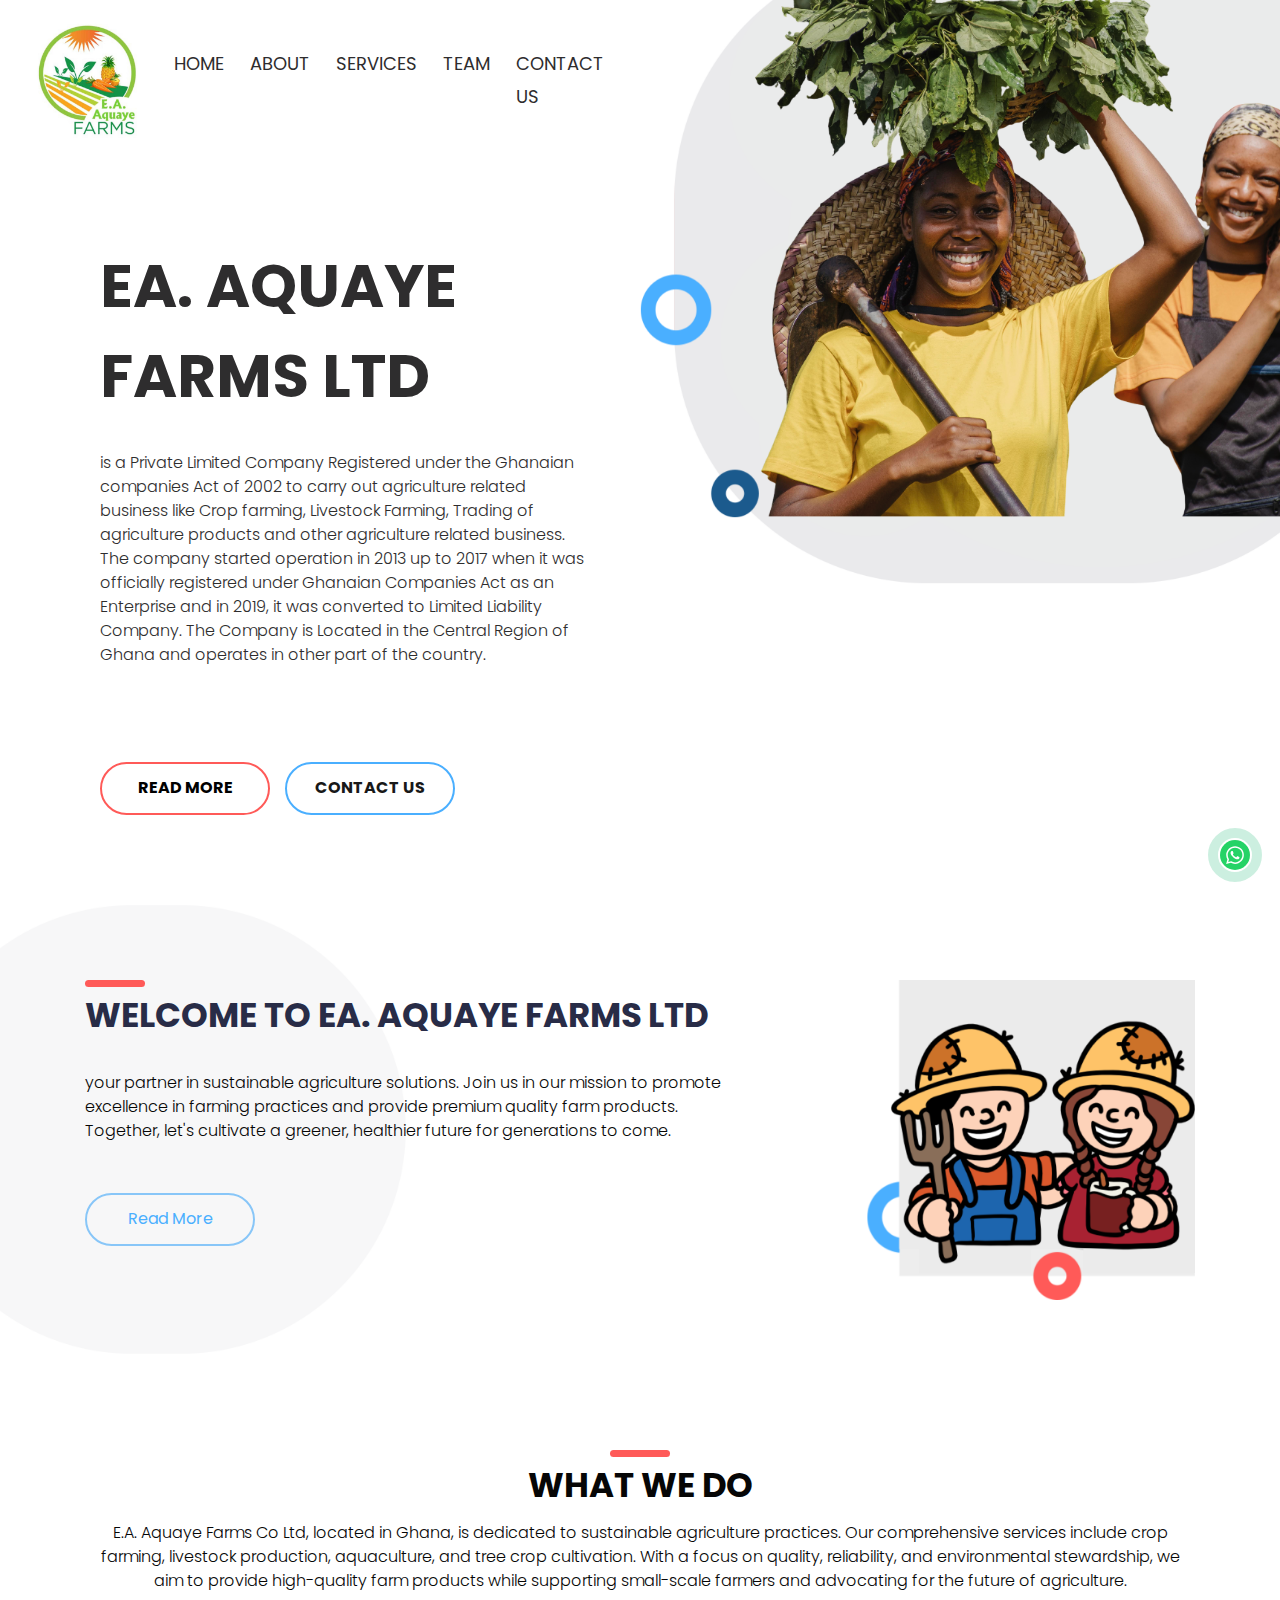
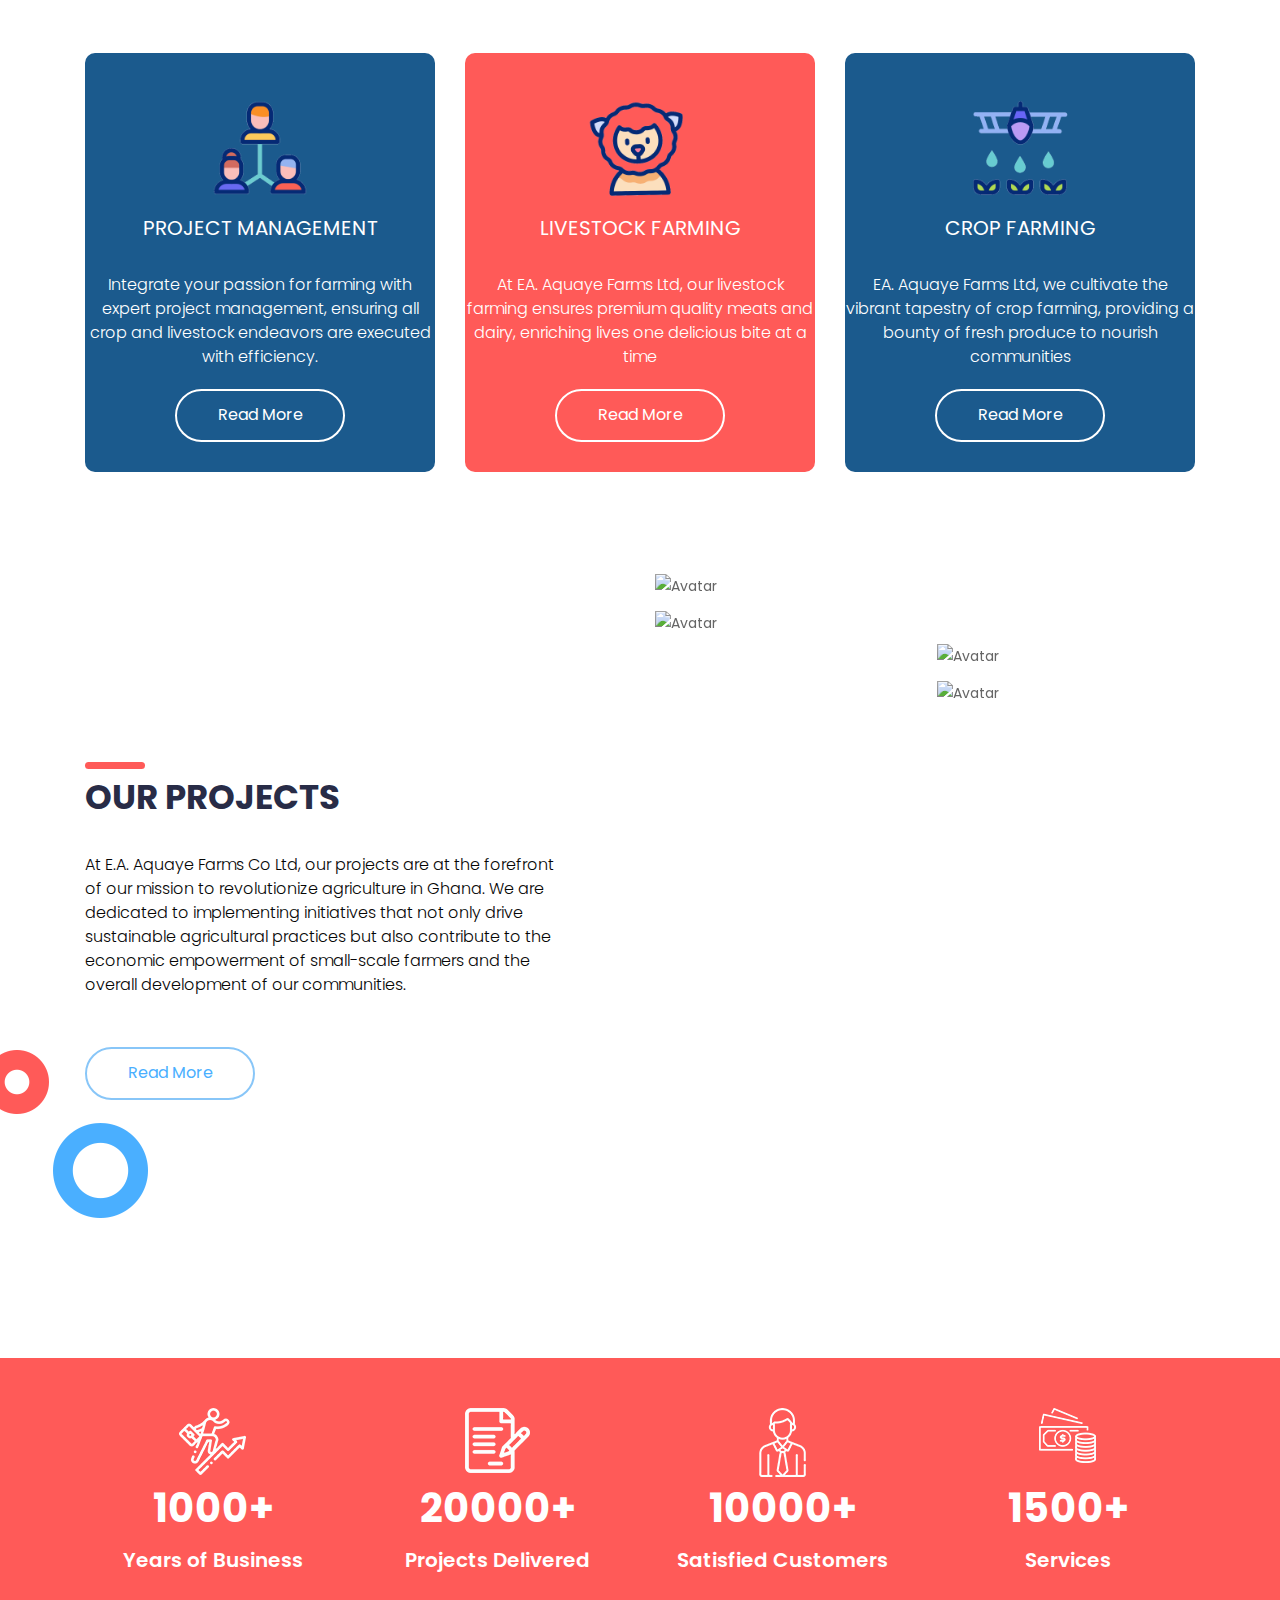
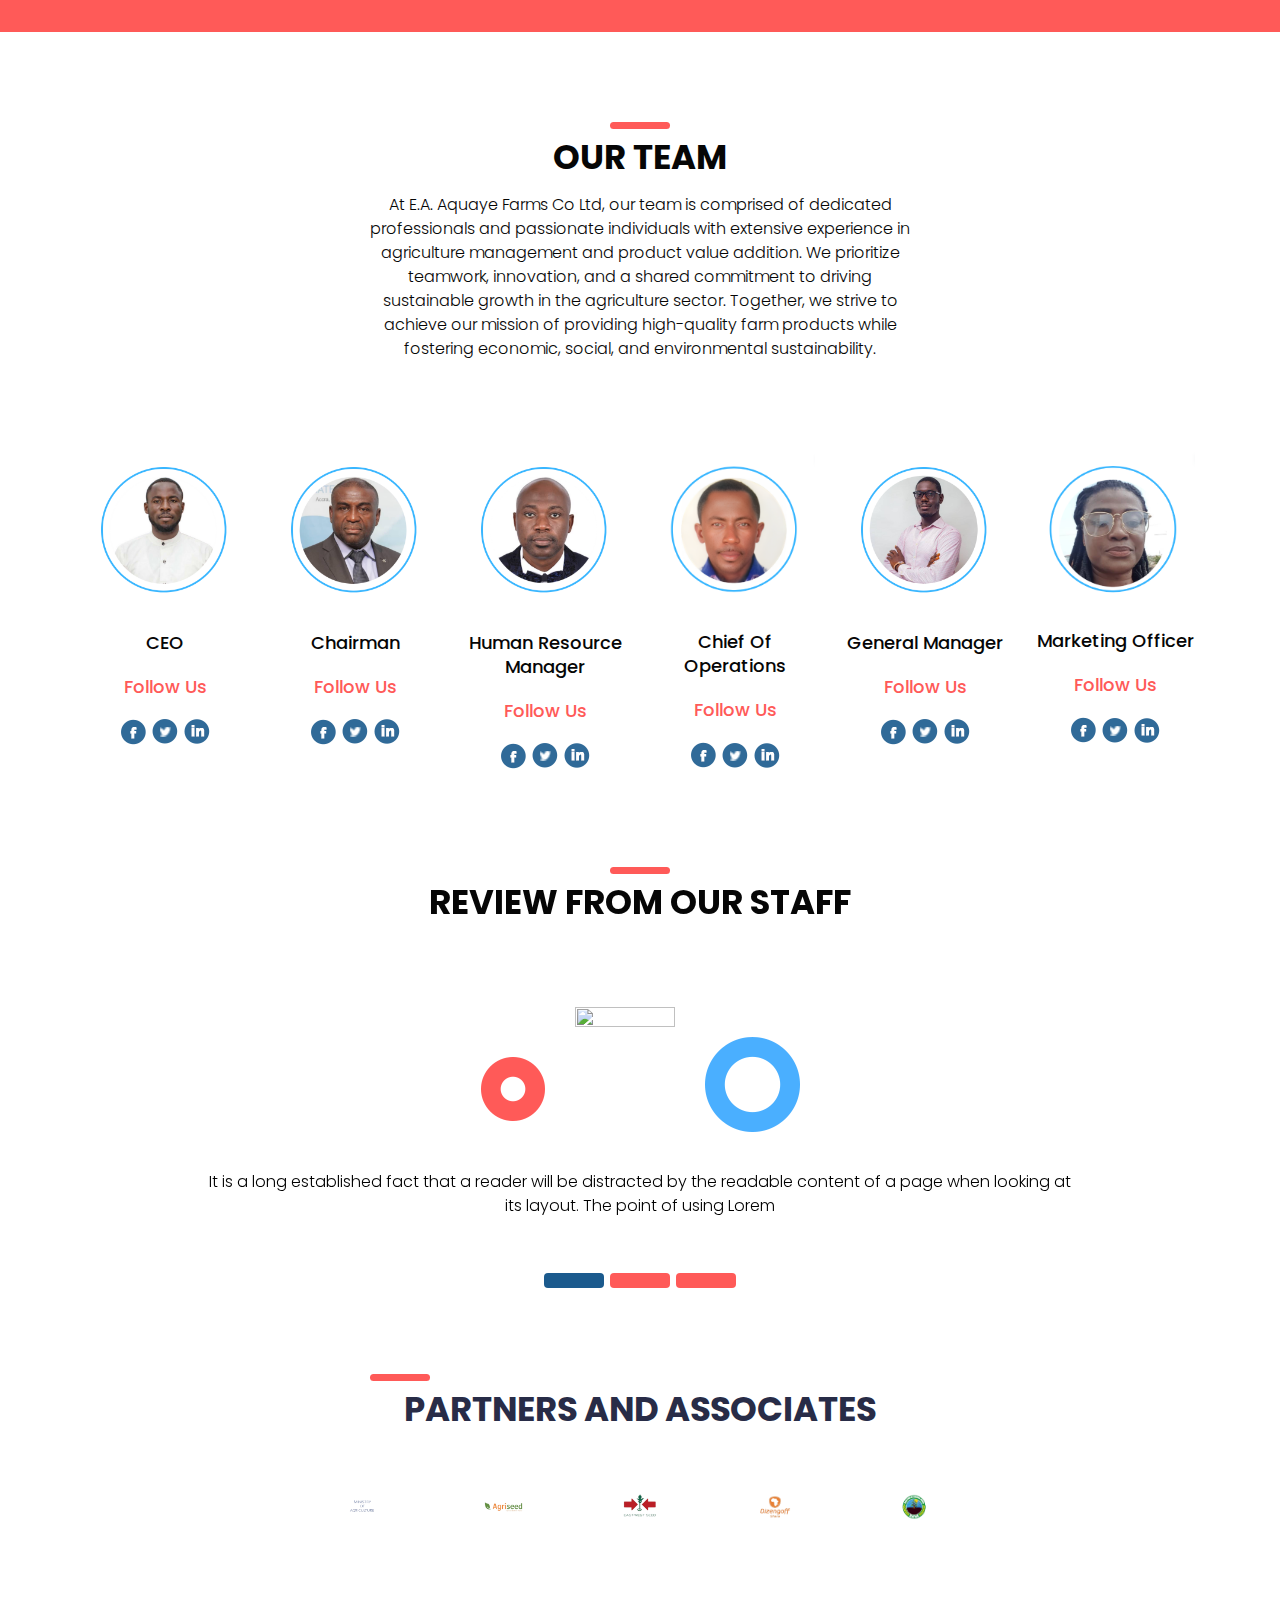
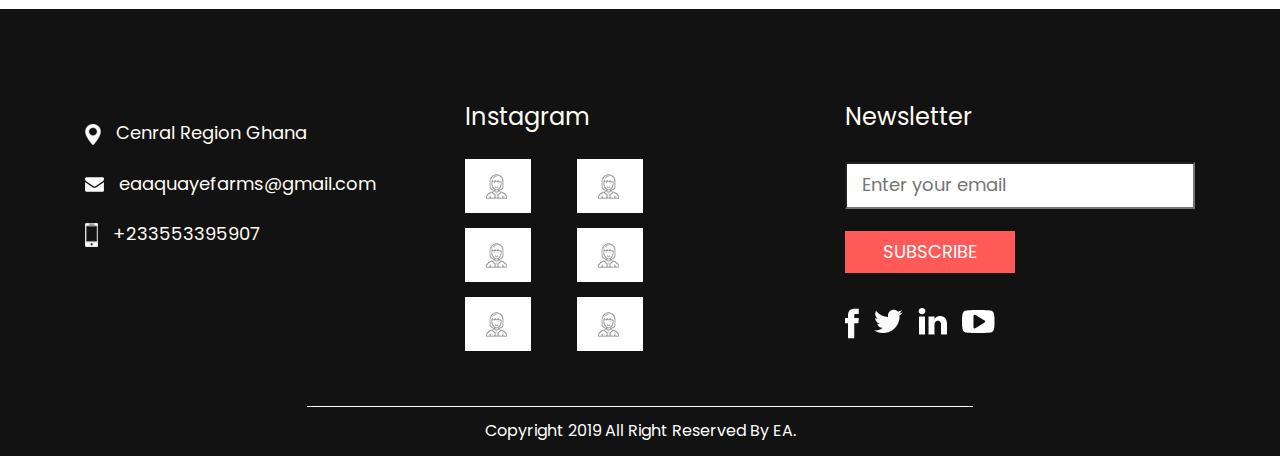
==== index.html @ 708b54ba "first commit" ====
<!DOCTYPE html>
<html lang="en">

<head>
  <!-- basic -->
  <meta charset="utf-8">
  <meta http-equiv="X-UA-Compatible" content="IE=edge">
  <meta name="viewport" content="width=device-width, initial-scale=1">
  <!-- mobile metas -->
  <meta name="viewport" content="width=device-width, initial-scale=1">
  <meta name="viewport" content="initial-scale=1, maximum-scale=1">
  <!-- site metas -->
  <title>E.A Aquaye</title>
  <meta name="keywords" content="">
  <meta name="description" content="">
  <meta name="author" content="">
  <!-- bootstrap css -->
  <link rel="stylesheet" type="text/css" href="css/bootstrap.min.css">
  <!-- style css -->
  <link rel="stylesheet" type="text/css" href="css/style.css">
  <!-- Responsive-->
  <link rel="stylesheet" href="css/responsive.css">
  <!-- fevicon -->
  <link rel="icon" href="images/fevicon.png" type="image/gif" />
  <!-- Scrollbar Custom CSS -->
  <link rel="stylesheet" href="css/jquery.mCustomScrollbar.min.css">
  <!-- Tweaks for older IEs-->
  <link rel="stylesheet" href="https://netdna.bootstrapcdn.com/font-awesome/4.0.3/css/font-awesome.css">
  <!-- owl stylesheets -->
  <link rel="stylesheet" href="css/owl.carousel.min.css">
  <link rel="stylesheet" href="css/owl.theme.default.min.css">
  <link rel="stylesheet" href="https://cdnjs.cloudflare.com/ajax/libs/fancybox/2.1.5/jquery.fancybox.min.css"
    media="screen">
</head>

<body>
  <div id="myButton" class="whatsapp-icon">
    <a href="https://wa.me/your_phone_number" target="_blank" class="whatsapp-link">
      <img src="images/whatsapp.svg" alt="WhatsApp Icon">
    </a>
    <!-- <div class="fake-chat" id="fakeChat">
    <div class="message incoming">Hi</div>
    <div class="message outgoing">Welcome to Compufix Lab! How may I be of assistance?</div>
    </div>-->
  </div>

  <!--header section start -->
  <div class="header_section">
    <div class="header_left">
      <nav class="navbar navbar-expand-lg navbar-light bg-light">
        <div class="logo"><a href="index.html"><img src="images/logo.png"></a></div>
        <button class="navbar-toggler" type="button" data-toggle="collapse" data-target="#navbarSupportedContent"
          aria-controls="navbarSupportedContent" aria-expanded="false" aria-label="Toggle navigation">
          <span class="navbar-toggler-icon"></span>
        </button>
        <div class="collapse navbar-collapse" id="navbarSupportedContent">
          <ul class="navbar-nav mr-auto">
            <li class="nav-item">
              <a class="nav-link" href="index.html">Home</a>
            </li>
            <li class="nav-item">
              <a class="nav-link" href="about.html">About</a>
            </li>
            <li class="nav-item">
              <a class="nav-link" href="services.html">Services</a>
            </li>
            <li class="nav-item">
              <a class="nav-link" href="team.html">Team</a>
            </li>
            <li class="nav-item">
              <a class="nav-link" href="contact.html">Contact Us</a>
            </li>
          </ul>
        </div>
      </nav>
      <div class="banner_main">
        <h1 class="banner_taital">EA. Aquaye Farms Ltd</h1>
        <p class="banner_text">is a Private Limited Company Registered under the Ghanaian companies Act of 2002 to carry
          out agriculture related business like Crop farming, Livestock Farming, Trading of agriculture products and
          other agriculture related business. The company started operation in 2013 up to 2017 when it was officially
          registered under Ghanaian Companies Act as an Enterprise and in 2019, it was converted to Limited Liability
          Company. The Company is Located in the Central Region of Ghana and operates in other part of the country.</p>
        <div class="btn_main">
          <div class="more_bt"><a href="about.html">Read More </a></div>
          <div class="contact_bt"><a href="contact.html">Contact Us</a></div>
        </div>
      </div>
    </div>
    <div class="header_right">
      <img src="images/banner-img.png" class="banner_img">
    </div>
  </div>
  <!--header section end -->
  <!--about section start -->
  <div class="services_section layout_padding">
    <div class="container">
      <div class="row">
        <div class="col-md-8">
          <h1 class="services_taital">WELCOME TO EA. Aquaye Farms Ltd</h1>
          <p class="services_text">your partner in sustainable agriculture solutions. Join us in our mission to promote
            excellence in farming practices and provide premium quality farm products. Together, let's cultivate a
            greener, healthier future for generations to come. </p>
          <div class="moremore_bt"><a href="#">Read More </a></div>
        </div>
        <div class="col-md-4">
          <div><img src="images/img-1.png" class="image_1"></div>
        </div>
      </div>
    </div>
  </div>
  <!--about section end -->
  <!--services section start -->
  <div class="what_we_do_section layout_padding">
    <div class="container">
      <h1 class="what_taital">WHAT WE DO</h1>
      <p class="what_text">E.A. Aquaye Farms Co Ltd, located in Ghana, is dedicated to sustainable agriculture
        practices. Our comprehensive services include crop farming, livestock production, aquaculture, and tree crop
        cultivation. With a focus on quality, reliability, and environmental stewardship, we aim to provide high-quality
        farm products while supporting small-scale farmers and advocating for the future of agriculture.</p>
      <div class="what_we_do_section_2">
        <div class="row">
          <div class="container">
            <div class="row">
              <div class="col-lg-4 col-sm-6">
                <div class="box_main">
                  <div class="icon_1"><img src="images/icon-1.gif" width="130" height="130"></div>
                  <h3 class="accounting_text">Project management</h3>
                  <p class="lorem_text">Integrate your passion for farming with expert project management, ensuring all
                    crop and livestock endeavors are executed with efficiency.</p>
                  <div class="moremore_bt_1"><a href="#">Read More </a></div>
                </div>
              </div>
              <div class="col-lg-4 col-sm-6">
                <div class="box_main active">
                  <div class="icon_1"><img src="images/icon-2.gif" width="130" height="130"></div>
                  <h3 class="accounting_text">Livestock Farming</h3>
                  <p class="lorem_text">At EA. Aquaye Farms Ltd, our livestock farming ensures premium quality meats and
                    dairy, enriching lives one delicious bite at a time</p>
                  <div class="moremore_bt_1"><a href="#">Read More </a></div>
                </div>
              </div>

              <div class="col-lg-4 col-sm-6">
                <div class="box_main">
                  <div class="icon_1"><img src="images/icon-3.gif" width="130" height="130"></div>
                  <h3 class="accounting_text">Crop Farming</h3>
                  <p class="lorem_text">EA. Aquaye Farms Ltd, we cultivate the vibrant tapestry of crop farming,
                    providing a bounty of fresh produce to nourish communities</p>
                  <div class="moremore_bt_1"><a href="#">Read More </a></div>
                </div>
              </div>
            </div>
          </div>
          <!--<div class="col-lg-3 col-sm-6">
            <div class="box_main">
              <div class="icon_1"><img src="images/icon-4.png"></div>
              <h3 class="accounting_text">Financial</h3>
              <p class="lorem_text">Lorem Ipsum is simply dummy text of the printing and</p>
              <div class="moremore_bt_1"><a href="#">Read More </a></div>
            </div>
          </div>-->
        </div>
      </div>
    </div>
  </div>
  <!--services section end -->
  <!--project section start -->
  <div class="project_section layout_padding">
    <div class="container">
      <div class="row">
        <div class="col-md-6">
          <div class="project_main">
            <h1 class="services_taital">Our projects</h1>
            <p class="services_text">At E.A. Aquaye Farms Co Ltd, our projects are at the forefront of our mission to
              revolutionize agriculture in Ghana. We are dedicated to implementing initiatives that not only drive
              sustainable agricultural practices but also contribute to the economic empowerment of small-scale farmers
              and the overall development of our communities. </p>
            <div class="moremore_bt"><a href="#">Read More </a></div>
            <div class="image_6"><img src="images/img-6.png"></div>
          </div>
        </div>
        <div class="col-md-6">
          <div class="images_main">
            <div class="images_left">
              <div class="container_1">
                <img src="images/img-2.png" alt="Avatar" class="image" style="width:100%">
                <div class="middle">
                  <div class="text"><img src="images/search-icon.png"></div>
                  <h2 class="fact_text">Established Fact</h2>
                </div>
              </div>
              <div class="container_1">
                <img src="images/img-3.png" alt="Avatar" class="image" style="width:100%">
                <div class="middle">
                  <div class="text"><img src="images/search-icon.png"></div>
                  <h2 class="fact_text">Established Fact</h2>
                </div>
              </div>
            </div>
            <div class="images_right">
              <div class="container_1">
                <img src="images/img-4.png" alt="Avatar" class="image" style="width:100%">
                <div class="middle">
                  <div class="text"><img src="images/search-icon.png"></div>
                  <h2 class="fact_text">Established Fact</h2>
                </div>
              </div>
              <div class="container_1">
                <img src="images/img-5.png" alt="Avatar" class="image" style="width:100%">
                <div class="middle">
                  <div class="text"><img src="images/search-icon.png"></div>
                  <h2 class="fact_text">Established Fact</h2>
                </div>
              </div>
            </div>
          </div>
        </div>
      </div>
    </div>
  </div>
  <div class="project_section_2 layout_padding">
    <div class="container">
      <div class="row">
        <div class="col-lg-3 col-sm-6">
          <div class="icon_1"><img src="images/icon-3.png"></div>
          <h3 class="accounting_text_1">1000+</h3>
          <p class="yers_text">Years of Business</p>
        </div>
        <div class="col-lg-3 col-sm-6">
          <div class="icon_1"><img src="images/icon-4.png"></div>
          <h3 class="accounting_text_1">20000+</h3>
          <p class="yers_text">Projects Delivered</p>
        </div>
        <div class="col-lg-3 col-sm-6">
          <div class="icon_1"><img src="images/icon-2.png"></div>
          <h3 class="accounting_text_1">10000+</h3>
          <p class="yers_text">Satisfied Customers</p>
        </div>
        <div class="col-lg-3 col-sm-6">
          <div class="icon_1"><img src="images/icon-1.png"></div>
          <h3 class="accounting_text_1">1500+</h3>
          <p class="yers_text">Services</p>
        </div>
      </div>
    </div>
  </div>
  <!--project section end -->
  <!--team section start -->
  <div class="team_section layout_padding">
    <div class="container">
      <h1 class="what_taital">Our Team</h1>
      <p class="what_text_1">At E.A. Aquaye Farms Co Ltd, our team is comprised of dedicated professionals and
        passionate individuals with extensive experience in agriculture management and product value addition. We
        prioritize teamwork, innovation, and a shared commitment to driving sustainable growth in the agriculture
        sector. Together, we strive to achieve our mission of providing high-quality farm products while fostering
        economic, social, and environmental sustainability.</p>
      <div class="team_section_2 layout_padding">
        <div class="row">
          <div class="col-sm-2">
            <img src="images/team-4.png" class="image_7">
            <p class="readable_text">CEO</p>
            <p class="readable_text_1">Follow Us</p>
            <div class="social_icon">
              <ul>
                <li><a href="#"><img src="images/fb-icon.png"></a></li>
                <li><a href="#"><img src="images/twitter-icon.png"></a></li>
                <li><a href="#"><img src="images/linkedin-icon.png"></a></li>
              </ul>
            </div>
          </div>
          <div class="col-sm-2">
            <img src="images/team-3.png" class="image_7">
            <p class="readable_text">Chairman</p>
            <p class="readable_text_1">Follow Us</p>
            <div class="social_icon">
              <ul>
                <li><a href="#"><img src="images/fb-icon.png"></a></li>
                <li><a href="#"><img src="images/twitter-icon.png"></a></li>
                <li><a href="#"><img src="images/linkedin-icon.png"></a></li>
              </ul>
            </div>
          </div>
          <div class="col-sm-2">
            <img src="images/team-5.png" class="image_7">
            <p class="readable_text">Human Resource Manager</p>
            <p class="readable_text_1">Follow Us</p>
            <div class="social_icon">
              <ul>
                <li><a href="#"><img src="images/fb-icon.png"></a></li>
                <li><a href="#"><img src="images/twitter-icon.png"></a></li>
                <li><a href="#"><img src="images/linkedin-icon.png"></a></li>
              </ul>
            </div>
          </div>
          <div class="col-sm-2">
            <img src="images/team-2.png" class="image_7">
            <p class="readable_text">Chief Of Operations</p>
            <p class="readable_text_1">Follow Us</p>
            <div class="social_icon">
              <ul>
                <li><a href="#"><img src="images/fb-icon.png"></a></li>
                <li><a href="#"><img src="images/twitter-icon.png"></a></li>
                <li><a href="#"><img src="images/linkedin-icon.png"></a></li>
              </ul>
            </div>
          </div>
          <div class="col-sm-2">
            <img src="images/team-7.png" class="image_7">
            <p class="readable_text">General Manager</p>
            <p class="readable_text_1">Follow Us</p>
            <div class="social_icon">
              <ul>
                <li><a href="#"><img src="images/fb-icon.png"></a></li>
                <li><a href="#"><img src="images/twitter-icon.png"></a></li>
                <li><a href="#"><img src="images/linkedin-icon.png"></a></li>
              </ul>
            </div>
          </div>
          <div class="col-sm-2">
            <img src="images/team-6.png" class="image_7">
            <p class="readable_text">Marketing Officer</p>
            <p class="readable_text_1">Follow Us</p>
            <div class="social_icon">
              <ul>
                <li><a href="#"><img src="images/fb-icon.png"></a></li>
                <li><a href="#"><img src="images/twitter-icon.png"></a></li>
                <li><a href="#"><img src="images/linkedin-icon.png"></a></li>
              </ul>
            </div>
          </div>
        </div>
      </div>
  </div>
  <!--team section end -->
  <!--client section start -->
  <div class="client_section layout_padding">
    <div class="container">
      <div id="carouselExampleIndicators" class="carousel slide" data-ride="carousel">
        <ol class="carousel-indicators">
          <li data-target="#carouselExampleIndicators" data-slide-to="0" class="active"></li>
          <li data-target="#carouselExampleIndicators" data-slide-to="1"></li>
          <li data-target="#carouselExampleIndicators" data-slide-to="2"></li>
        </ol>
        <div class="carousel-inner">
          <div class="carousel-item active">
            <h1 class="what_taital">Review from our staff</h1>
            <div class="client_section_2 layout_padding">
              <ul>
                <li><img src="images/round-1.png" class="round_1"></li>
                <li><img src="images/img7.png" class="image_11" width="100" height="100"></li>
                <li><img src="images/round-2.png" class="round_2"></li>
              </ul>
              <p class="dummy_text">It is a long established fact that a reader will be distracted by the readable
                content of a page when looking at its layout. The point of using Lorem</p>
            </div>
          </div>
          <div class="carousel-item">
            <h1 class="what_taital">Review from our staff</h1>
            <div class="client_section_2 layout_padding">
              <ul>
                <li><img src="images/round-1.png" class="round_1"></li>
                <li><img src="images/img7.png" class="image_11" width="100" height="100"></li>
                <li><img src="images/round-2.png" class="round_2"></li>
              </ul>
              <p class="dummy_text">It is a long established fact that a reader will be distracted by the readable
                content of a page when looking at its layout. The point of using Lorem</p>
            </div>
          </div>
          <div class="carousel-item">
            <h1 class="what_taital">Review from our staff</h1>
            <div class="client_section_2 layout_padding">
              <ul>
                <li><img src="images/round-1.png" class="round_1"></li>
                <li><img src="images/img7.png" class="image_11" width="100" height="100"></li>
                <li><img src="images/round-2.png" class="round_2"></li>
              </ul>
              <p class="dummy_text">It is a long established fact that a reader will be distracted by the readable
                content of a page when looking at its layout. The point of using Lorem</p>
            </div>
          </div>
        </div>
      </div>
    </div>
  </div>
  <!--client section end -->
  <div class="container my-4">
    <div class="row text-center py-3">
      <div class="col-lg-6 m-auto">
        <h1 class="services_taital">PARTNERS AND ASSOCIATES</h1>
      </div>
      <div class="col-lg-9 m-auto tempaltemo-carousel">
        <div class="row d-flex flex-row">


          <!--Carousel Wrapper-->
          <div class="col">

            <style>
              .brand-img {
                transition: transform 0.3s ease;
              }

              .brand-img:hover {
                transform: scale(5);
              }
            </style>

            <div class="container">
              <div class="row justify-content-center"> <!-- Center align the row -->
                <div class="col-2 p-md-5">
                  <a href="#"><img class="img-fluid brand-img" src="images/brand-1.png" alt="Brand Logo"></a>
                </div>
                <div class="col-2 p-md-5">
                  <a href="#"><img class="img-fluid brand-img" src="images/brand-2.png" alt="Brand Logo"></a>
                </div>
                <div class="col-2 p-md-5">
                  <a href="#"><img class="img-fluid brand-img" src="images/brand-3.png" alt="Brand Logo"></a>
                </div>
                <div class="col-2 p-md-5">
                  <a href="#"><img class="img-fluid brand-img" src="images/brand-4.png" alt="Brand Logo"></a>
                </div>
                <div class="col-2 p-md-5">
                  <a href="#"><img class="img-fluid brand-img" src="images/brand-5.png" alt="Brand Logo"></a>
                </div>
              </div>
            </div>


            <!--End First slide-->



            <!--End Carousel Wrapper-->

          </div>
        </div>
      </div>
    </div>
  </div>
  </section>
  <!--End Brands-->
  <!--footer section start -->
  <div class="footer_section layout_padding">
    <div class="container">
      <div class="row">
        <div class="col-lg-4 col-sm-6">
          <div class="location_text"><img src="images/map-icon.png"><span class="padding_left_15">Cenral Region
              Ghana</span></div>
          <div class="location_text"><img src="images/mail-icon.png"><span
              class="padding_left_15">eaaquayefarms@gmail.com</span></div>
          <div class="location_text"><img src="images/call-icon.png"><span class="padding_left_15">+233553395907</span>
          </div>

        </div>
        <div class="col-lg-4 col-sm-6">
          <h4 class="about_text">Instagram</h4>
          <div class="footer_images">
            <div class="footer_images_left">
              <div class="image_12"><img src="images/img-12.png"></div>
              <div class="image_12"><img src="images/img-12.png"></div>
              <div class="image_12"><img src="images/img-12.png"></div>
            </div>
            <div class="footer_images_right">
              <div class="image_12"><img src="images/img-12.png"></div>
              <div class="image_12"><img src="images/img-12.png"></div>
              <div class="image_12"><img src="images/img-12.png"></div>
            </div>
          </div>
        </div>
        <div class="col-lg-4 col-sm-6">
          <h4 class="about_text">Newsletter</h4>
          <input type="text" class="mail_text" placeholder="Enter your email" name="Enter your email">
          <div class="subscribe_bt"><a href="#">Subscribe</a></div>
          <div class="footer_social_icon">
            <ul>
              <li><a href="#"><img src="images/fb-icon1.png"></a></li>
              <li><a href="#"><img src="images/twitter-icon1.png"></a></li>
              <li><a href="#"><img src="images/linkedin-icon1.png"></a></li>
              <li><a href="#"><img src="images/youtub-icon1.png"></a></li>
            </ul>
          </div>
        </div>
      </div>
      <!-- copyright section start -->
      <div class="copyright_section">
        <div class="copyright_text">Copyright 2019 All Right Reserved By <a href="">EA.</a></div>
      </div>
      <!-- copyright section end -->
    </div>
  </div>
  <!--footer section end -->
  <!-- Javascript files-->
  <script src="js/jquery.min.js"></script>
  <script src="js/popper.min.js"></script>
  <script src="js/bootstrap.bundle.min.js"></script>
  <script src="js/jquery-3.0.0.min.js"></script>
  <script src="js/plugin.js"></script>
  <!-- sidebar -->
  <script src="js/jquery.mCustomScrollbar.concat.min.js"></script>
  <script src="js/custom.js"></script>
  <!-- javascript -->
  <script src="js/owl.carousel.js"></script>
  <script src="https:cdnjs.cloudflare.com/ajax/libs/fancybox/2.1.5/jquery.fancybox.min.js"></script>
</body>

</html>
---- css/style.css ----
/*--------------------------------------------------------------------- File Name: style.css ---------------------------------------------------------------------*/


/*--------------------------------------------------------------------- import Fonts ---------------------------------------------------------------------*/

@import url('https://fonts.googleapis.com/css?family=Rajdhani:300,400,500,600,700');
@import url('https://fonts.googleapis.com/css?family=Poppins:100,100i,200,200i,300,300i,400,400i,500,500i,600,600i,700,700i,800,800i,900,900i');

/*****---------------------------------------- 1) font-family: 'Rajdhani', sans-serif;
 2) font-family: 'Poppins', sans-serif;
 ----------------------------------------*****/


/*--------------------------------------------------------------------- import Files ---------------------------------------------------------------------*/

@import url(animate.min.css);
@import url(normalize.css);
@import url(icomoon.css);
@import url(css/font-awesome.min.css);
@import url(meanmenu.css);
@import url(owl.carousel.min.css);
@import url(swiper.min.css);
@import url(slick.css);
@import url(jquery.fancybox.min.css);
@import url(jquery-ui.css);
@import url(nice-select.css);

/*--------------------------------------------------------------------- skeleton ---------------------------------------------------------------------*/

* {
     box-sizing: border-box !important;
     transition: ease all 0.5s;
}

html {
     scroll-behavior: smooth;
     overflow-x: hidden !important;
}

body {
     color: #666666;
     font-size: 14px;
     font-family: Poppins;
     line-height: 1.80857;
     font-weight: normal;
     overflow-x: hidden !important;
}

.whatsapp-icon {
    position: fixed;
    bottom: 20px;
    right: 20px;
    z-index: 1000;
  }
  
  .whatsapp-icon a {
    display: inline-block;
    position: relative;
  }
  
  /* Set a maximum width for the image */
  .whatsapp-icon img {
    width: 100%;
    max-width: 50px; /* Adjust the maximum width as needed */
    border: 10px solid transparent;
    border-radius: 80%;
    animation: pulseImage 2s infinite; /* 2s duration, infinite loop */
  }
  .whatsapp-icon::before {
    content: "";
    position: absolute;
    top: -2px;
    left: -2px;
    right: -2px;
    bottom: -2px;
    border: 10px solid rgba(0, 175, 100, 0.2); /* Green color with 20% opacity */
    border-radius: 80%;
    animation: pulseBorder 2s infinite cubic-bezier(0.4, 0, 0.2, 1); /* 2s duration, cubic-bezier easing, infinite loop for the outer green border */
  }
  .fake-chat {
    display: none;
    position: absolute;
    bottom: 100%;
    left: 50%;
    transform: translateX(-50%);
    padding: 10px;
    background-color: #fff;
    border: 1px solid #ccc;
    border-radius: 5px;
    box-shadow: 0 4px 8px rgba(0, 0, 0, 0.1);
    
  }
  .tempaltemo-carousel .h1 {
    font-size: .5em !important;
    color: #000 !important;
  }
  
  .message {
    padding: 8px;
    margin-bottom: 5px;
    border-radius: 5px;
  }
  
  .incoming {
    background-color: #f2f2f2;
  }
  
  .outgoing {
    background-color: #4caf50;
    color: #fff;
  }
  
  
  /* Pulse animation for the image */
  @keyframes pulseImage {
    0%, 100% {
      transform: scale(1) rotate(0deg);
    }
    50% {
      transform: scale(1.2) rotate(0deg);
    }
  }
  
  /* Pulse and fade animation for the outer green border */
  @keyframes pulseBorder {
    0%, 100% {
      border: 10px solid rgba(0, 175, 100, 0.2);
      transform: scale(1);
    }
    25% {
      border: 15px solid rgba(0, 175, 100, 0.15);
      transform: scale(1.1);
    }
    50% {
      border: 20px solid rgba(0, 175, 100, 0.1);
      transform: scale(1.2);
    }
    75% {
      border: 25px solid rgba(0, 175, 100, 0.05);
      transform: scale(1.3);
    }
  }
  /* Media query for smaller screens, adjust as needed */
  

a {
     color: #1f1f1f;
     text-decoration: none !important;
     outline: none !important;
     -webkit-transition: all .3s ease-in-out;
     -moz-transition: all .3s ease-in-out;
     -ms-transition: all .3s ease-in-out;
     -o-transition: all .3s ease-in-out;
     transition: all .3s ease-in-out;
}

h1,
h2,
h3,
h4,
h5,
h6 {
     letter-spacing: 0;
     font-weight: normal;
     position: relative;
     padding: 0 0 10px 0;
     font-weight: normal;
     line-height: normal;
     color: #111111;
     margin: 0
}

h1 {
     font-size: 24px
}

h2 {
     font-size: 22px
}

h3 {
     font-size: 18px
}

h4 {
     font-size: 16px
}

h5 {
     font-size: 14px
}

h6 {
     font-size: 13px
}

*,
*::after,
*::before {
     -webkit-box-sizing: border-box;
     -moz-box-sizing: border-box;
     box-sizing: border-box;
}

h1 a,
h2 a,
h3 a,
h4 a,
h5 a,
h6 a {
     color: #212121;
     text-decoration: none!important;
     opacity: 1
}

button:focus {
     outline: none;
}

ul,
li,
ol {
     margin: 0px;
     padding: 0px;
     list-style: none;
}

p {
     margin: 20px;
     font-weight: 300;
     font-size: 15px;
     line-height: 24px;
}

a {
     color: #222222;
     text-decoration: none;
     outline: none !important;
}

a,
.btn {
     text-decoration: none !important;
     outline: none !important;
     -webkit-transition: all .3s ease-in-out;
     -moz-transition: all .3s ease-in-out;
     -ms-transition: all .3s ease-in-out;
     -o-transition: all .3s ease-in-out;
     transition: all .3s ease-in-out;
}

img {
     max-width: 100%;
     height: auto;
}

 :focus {
     outline: 0;
}

.paddind_bottom_0 {
     padding-bottom: 0 !important;
}

.btn-custom {
     margin-top: 20px;
     background-color: transparent !important;
     border: 2px solid #ddd;
     padding: 12px 40px;
     font-size: 16px;
}

.lead {
     font-size: 18px;
     line-height: 30px;
     color: #767676;
     margin: 0;
     padding: 0;
}

.form-control:focus {
     border-color: #ffffff !important;
     box-shadow: 0 0 0 .2rem rgba(255, 255, 255, .25);
}

.navbar-form input {
     border: none !important;
}

.badge {
     font-weight: 500;
}

blockquote {
     margin: 20px 0 20px;
     padding: 30px;
}

button {
     border: 0;
     margin: 0;
     padding: 0;
     cursor: pointer;
}
.full {
     float: left;
     width: 100%;
}

.layout_padding {
     padding-top: 90px;
     padding-bottom: 0px;
}
.padding_0{
    padding: 0px;
}
.padding_left_0{
    padding-left: 100px;
}
.header_section {
    width: 100%;
    float: left;
}
.header_bg{
  width: 100%;
  float: left;
  background-color: #f8f9fa!important;
}
.header_left{
    width: 50%;
    float: left;
}
.header_right{
    width: 50%;
    float: left; 
}
.banner_img{
    width: 100%;
    float: left; 
}

.logo {
    width: 25%;
    float: left;
}

.bg-light {
    background-color: transparent!important;
}
.navbar-expand-lg .navbar-nav .nav-link {
    padding-right: 13px;
    padding-left: 13px;
    font-size: 18px;
    color: #2e2d2e;
    text-transform: uppercase;
}
.navbar-light .navbar-nav .nav-link:focus, .navbar-light .navbar-nav .nav-link:hover {
    color: #1b5a8d;
}
.banner_main{
    width: 100%;
    float: left;
    padding-left: 100px;
}
.banner_taital {
    width: 100%;
    float: left;
    font-size: 60px;
    color: #2e2d2e;
    padding-top: 80px;
    text-transform: uppercase;
    font-weight: bold;
}

.banner_text {
    width: 90%;
    float: left;
    font-size: 16px;
    color: #2e2d2e;
    margin-left: 0px;
}
.btn_main {
    width: 100%;
    float: left;
    padding-top: 75px;
}
.more_bt {
    width: 170px;
    float: left;
}

.more_bt a {
    width: 100%;
    float: left;
    font-size: 16px;
    color: #000;
    border: 2px solid #ff5a58;
    text-align: center;
    padding: 10px 0px;
    border-radius: 40px;
    text-transform: uppercase;
    font-weight: bold;
}
.more_bt a:hover {
    color: #000;
    border: 2px solid #ff5a58;
}
.contact_bt {
    width: 170px;
    float: left;
    margin-left: 15px;
}
.contact_bt a {
    width: 100%;
    float: left;
    font-size: 16px;
    color: #181818;
    border: 2px solid #4aafff;
    text-align: center;
    padding: 10px 0px;
    border-radius: 40px;
    text-transform: uppercase;
    font-weight: bold;
}
.contact_bt a:hover {
    color: #181818;
    border: 2px solid #ff5a58;
}
.services_section {
    width: 100%;
    float: left;
    background-image: url(../images/services-bg.png);
    height: auto;
    margin-top: 75px;
    padding-bottom: 60px;
    background-size: 100%;
}

.services_taital {
    width: 100%;
    float: left;
    font-size: 34px;
    color: #282c47;
    padding-top: 10px;
    text-transform: uppercase;
    font-weight: bold;
}
.services_taital::after {
    content: '';
    background-color: #ff5a58;
    position: absolute;
    width: 60px;
    text-align: center;
    right: initial;
    top: 0px;
    margin: 0 auto;
    display: flex;
    justify-content: center;
    height: 7px;
    left: 0;
    border-radius: 100px;
}
.services_text {
    width: 90%;
    float: left;
    font-size: 16px;
    color: #060606;
    margin-left: 0px;
}
.moremore_bt {
    width: 170px;
    float: left;
    margin-top: 30px;
    position: relative;
    z-index: 2;
}

.moremore_bt a {
    width: 100%;
    float: left;
    font-size: 16px;
    color: #4aafff;
    border: 2px solid #88c6f8;
    text-align: center;
    padding: 10px 0px;
    border-radius: 40px;
}
.moremore_bt a:hover {
    color: #181818;
    border: 2px solid #ff5a58;
}
.image_1{
    width: 100%;
    float: left;
}

.what_we_do_section{
    width: 100%;
    float: left;
}
.what_taital {
    width: 100%;
    float: left;
    font-size: 34px;
    color: #060606;
    padding-top: 10px;
    text-transform: uppercase;
    font-weight: bold;
    text-align: center;
}
.what_taital::after {
    content: '';
    background-color: #ff5a58;
    position: absolute;
    width: 60px;
    text-align: center;
    right: 0;
    top: 0px;
    margin: 0 auto;
    display: flex;
    justify-content: center;
    height: 7px;
    left: 0;
    border-radius: 100px;
}

.what_text {
    width: 100%;
    float: left;
    font-size: 16px;
    color: #060606;
    margin-left: 0px;
    text-align: center;
    margin-top: 0px;
}
.what_we_do_section_2{
    width: 100%;
    float: left;
    margin-top: 40px;
}
.box_main {
    width: 100%;
    float: left;
    background-color: #1b5a8d;
    border-radius: 10px;
    padding: 30px 0px;
}
.box_main:hover{
    background-color: #ff5a58;
}
.box_main.active {
    background-color: #ff5a58;
}
.icon_1 {
    width: 100%;
    float: left;
    text-align: center;
    min-height: 70px;
}
.accounting_text{
    width: 100%;
    float: left;
    font-size: 20px;
    color: #ffffff;
    text-align: center;
    text-transform: uppercase;
}
.lorem_text{
    width: 100%;
    float: left;
    font-size: 16px;
    color: #ffffff;
    text-align: center;
    margin-left: 0px;
}
.moremore_bt_1 {
    width: 170px;
    margin: 0 auto;
    text-align: center;
    margin-top: 30px;
}

.moremore_bt_1 a {
    width: 100%;
    float: left;
    font-size: 16px;
    color: #ffffff;
    border: 2px solid #ffffff;
    text-align: center;
    padding: 10px 0px;
    border-radius: 40px;
}
.moremore_bt_1 a:hover {
    color: #ffffff;
    border: 2px solid #ffffff;
}
.project_section{
    width: 100%;
    float: left;
    padding-bottom: 90px;
}
.project_main{
    width: 100%;
    float: left;
    padding-top: 200px;
}
.image_6 {
    width: 100%;
    float: left;
    position: relative;
    left: -100px;
    top: -50px;
}
.images_main{
    width: 100%;
    float: left;
}
.images_left{
    width: 50%;
    float: left;
}
.images_right {
    width: 47%;
    float: left;
    margin-top: 70px;
    margin-left: 12px;
}

.image {
  opacity: 1;
  display: block;
  width: 100%;
  height: auto;
  transition: .5s ease;
  backface-visibility: hidden;
}

.middle {
  transition: .5s ease;
  opacity: 0;
  position: absolute;
  top: 50%;
  left: 50%;
  transform: translate(-50%, -50%);
  -ms-transform: translate(-50%, -50%);
  text-align: center;
}

.container_1:hover .image {
  opacity: 0.3;
  background-color: rgb(71.0.5.9.5)!important;

}

.container_1:hover .middle {
  opacity: 1;
  z-index: 2;
}

.text {
  color: white;
  font-size: 16px;
  padding: 16px 32px;
}

.hm-gradient {
    background-image: linear-gradient(to top, #f3e7e9 0%, #e3eeff 99%, #e3eeff 100%);
}
.darken-grey-text {
    color: #2E2E2E;
}

.container_1 {
    position: relative;
    margin-top: 12px;
}
.container_1::after{
    display: none;
    content: '';
    position: absolute;
    left: 0;
    top: 0;
    background-color: rgba(225 ,225 ,225 ,0.8);
    width: 100%;
    height: 100%;
}

.container_1:hover::after{
    display: block;
}
.fact_text{
    width: 100%;
    float: left;
    font-size: 15px;
    color: #060606;
    text-align: center;
}

.project_section_2 {
    width: 100%;
    float: left;
    background-color: #ff5a58;
    height: auto;
    padding: 50px 0px 40px 0px;
}
.accounting_text_1{
    width: 100%;
    float: left;
    font-size: 40px;
    text-align: center;
    font-weight: bold;
    color: #ffffff;
}
.yers_text {
    width: 100%;
    float: left;
    font-size: 20px;
    text-align: center;
    font-weight: 600;
    color: #ffffff;
    margin-left: 0px;
    margin-top: 0px;
}
.team_section{
    width: 100%;
    float: left;
}
.what_text_1 {
    width: 50%;
    margin: 0 auto;
    font-size: 16px;
    color: #060606;
    text-align: center;
}
.team_section_2{
    width: 100%;
    float: left;
}
.image_7{
    width: 100%;
    float: left;
    text-align: center;
}
.readable_text{
    width: 100%;
    float: left;
    font-size: 18px;
    text-align: center;
    color: #060606;
    margin-left: 0px;
    font-weight: 450;
}
.readable_text_1{
    width: 100%;
    float: left;
    font-size: 18px;
    text-align: center;
    color: #ff5a58;
    margin: 0px;
    font-weight: 450;
}
.social_icon{
    width: 100%;
    margin: 0 auto;
    text-align: center;
}
.social_icon ul{
    margin: 0px;
    padding: 0px;
    display: inline-block;
}
.social_icon li{
    float: left;
    padding: 20px 3px 0px 3px;
}
.client_section {
    width: 100%;
    float: left;
    padding-bottom: 140px;
}
.client_section_2{
    width: 100%;
    margin: 0 auto;
    text-align: center;
}
.client_section_2 ul{
    margin: 0px;
    padding: 0px;
    display: inline-block;
}
.client_section_2 li {
    float: left;
    padding: 50px 15px 0px 15px;
}
.round_1{
    padding-top: 50px;
}
.round_2{
    padding-top: 30px;
}
.dummy_text{
    width: 79%;
    margin: 0 auto;
    font-size: 16px;
    color: #000;
    text-align: center;
    padding-top: 30px;
}
.carousel-indicators .active {
    background-color: #1b5a8d;
}
.carousel-indicators li {
    width: 60px;
    height: 15px;
    background-color: #ff5a58;
    border-radius: 4px;
    bottom: -80px;
}

.contact_section {
    width: 100%;
    float: left;
}

.amet_text {
    width: 100%;
    float: left;
    color: #1e1e1e;
    font-size: 16px;
    text-align: center;
    margin-left: 0px;
}
.contact_section2 {
    width: 100%;
    float: left;
    padding-top: 80px;
}
.mail_section {
    width: 90%;
    float: left;
    padding-left: 50px;
}
.mail_text_1 {
    width: 100%;
    float: left;
    font-size: 18px;
    color: #666666;
    background-color: transparent !important;
    border-bottom: 1px solid #050000 !important;
    padding-right: 20px;
    border: 0px;
    padding-top: 20px;
}
.massage_text {
    width: 100%;
    float: left;
    font-size: 18px;
    color: #666666;
    background-color: transparent !important;
    border-bottom: 1px solid #050000 !important;
    padding-right: 20px;
    border: 0px;
    height: 70px;
    padding-top: 30px;
}
.send_bt {
    width: 170px;
    float: left;
    margin-top: 40px;
    margin-bottom: 40px;
}
.send_bt a {
    width: 100%;
    float: left;
    font-size: 20px;
    color: #ffffff;
    text-align: center;
    background-color: #ff5a58;
    padding: 10px 0px;
    text-transform: uppercase;
    border-radius: 30px;
}

.footer_section{
    width: 100%;
    float: left;
    background-color: #121212;
    height: auto;
}
.about_text{
    width: 100%;
    float: left;
    font-size: 24px;
    color: #fffcf4;
}
.location_text {
    width: 100%;
    float: left;
    font-size: 18px;
    color: #fffcf4;
    padding-top: 18px;
}
.padding_left_15 {
    padding-left: 15px;
}
.dolor_text{
    width: 100%;
    float: left;
    font-size: 18px;
    color: #fffcf4;
    padding-top: 10px;
    margin: 0px;
    line-height: 40px;
}
.mail_text {
    width: 100%;
    float: left;
    font-size: 18px;
    color: #d1d2d3;
    background-color: #ffffff;
    height: auto;
    padding: 5px 15px;
    margin-top: 18px;
}
.subscribe_bt{
    width: 100%;
    float: left;
}
.subscribe_bt a{
    width: 170px;
    float: left;
    font-size: 18px;
    color: #ffffff;
    background-color: #ff5a58;
    height: auto;
    padding: 5px 0px;
    text-align: center;
    text-transform: uppercase;
    margin-top: 22px;
}
.footer_social_icon{
    width: 100%;
    float: left;
}
.footer_social_icon ul{
    margin: 0px;
    padding: 0px;
}
.footer_social_icon li {
    float: left;
    padding: 35px 15px 0px 0px;
}
.footer_images{
    width: 100%;
    float: left;
}
.footer_images_left {
    width: 32%;
    float: left;
}
.footer_images_right{
    width: 50%;
    float: left;
}
.image_12 {
    width: 88%;
    float: left;
    margin-top: 15px;
}

.copyright_section {
    width: 60%;
    margin: 0 auto;
    border-top: 1px solid #fff;
    margin-top: 55px;
    text-align: center;
}
.copyright_text {
    width: 100%;
    float: left;
    color: #ffffff;
    text-align: center;
    font-size: 16px;
    margin-left: 0px;
    padding: 10px 0px;
}
.copyright_text a{
    color: #ffffff
}
.copyright_text a:hover{
    color: #ff5a58;
}
.margin_top_90{
  margin-top: 90px;
}
@media (min-width: 576px) {
    .tempaltemo-carousel .h1 { font-size: 1em !important;}
  }
@media (min-width: 992px) {
    #templatemo_main_nav .navbar-nav {max-width: 550px;}
    #template-mo-zay-hero-carousel .carousel-item {min-height: 30rem !important;}
    .product-wap .h3, .product-wap li, .product-wap i, .product-wap p {font-size: 18px !important;}
    .product-wap .product-color-dot {
      width: 12px;
      height: 12px;
    }
  }
---- css/responsive.css ----
/*--------------------------------------------------------------------- File Name: responsive.css ---------------------------------------------------------------------*/


/*------------------------------------------------------------------- 991px x 768px ---------------------------------------------------------------------*/

@media only screen and (min-width: 768px) and (max-width: 991px) {
    
    .header-search {
        padding: 15px 0px;
    }
}


/*------------------------------------------------------------------- 767px x 599px ---------------------------------------------------------------------*/

@media only screen and (min-width: 599px) and (max-width: 767px) {
    .logo {
        text-align: center;
    }
    .cart-content-right {
        padding-bottom: 5px;
    }
    .mg {
        margin: 0px 0px;
    }
    .menu-area-main {
        height: 256px;
        overflow-y: auto;
    }
    .megamenu>.row [class*="col-"] {
        padding: 0px;
    }
    .menu-area-main .megamenu .men-cat {
        padding: 0px 15px;
    }
    .menu-area-main .megamenu .women-cat {
        padding: 0px 15px;
    }
    .menu-area-main .megamenu .el-cat {
        padding: 0px 15px;
    }
    .mean-container .mean-nav ul li a.mean-expand {
        height: 19px;
    }
    .category-box.women-box {
        display: none;
    }
    .cart-box {
        display: inline-block;
        margin: 0px 30px;
    }
    .wish-box {
        float: none;
        margin: 0px 30px;
        display: inline-block;
    }
    .menu-add {
        display: none;
    }
    .category-box {
        display: none;
    }
    .mean-container .mean-nav ul li ol {
        padding: 0px;
    }
    .mean-container .mean-nav ul li a {
        padding: 10px 20px;
        width: 94.8%;
    }
    .mean-container .mean-nav ul li li a {
        width: 92%;
        padding: 1em 4%;
    }
    .mean-container .mean-nav ul li li li a {
        width: 100%;
    }
    .header-search {
        padding: 15px 0px;
    }
    #collapseFilter.d-md-block {
        padding: 30px 0px;
    }
}


/*------------------------------------------------------------------- 599px x 280px ---------------------------------------------------------------------*/

@media only screen and (min-width: 280px) and (max-width: 599px) {
    .cart-content-right {
        padding-bottom: 5px;
    }
    .megamenu>.row [class*="col-"] {
        padding: 0px;
    }
    .menu-area-main .megamenu .men-cat {
        padding: 0px 15px;
    }
    .menu-area-main .megamenu .women-cat {
        padding: 0px 15px;
    }
    .menu-area-main .megamenu .el-cat {
        padding: 0px 15px;
    }
    .mean-container .mean-nav ul li a {
        padding: 1em 4%;
        width: 92%;
    }
    .mean-container .mean-nav ul li li a {
        width: 90%;
        padding: 1em 5%;
    }
    .mean-container .sub-full.megamenu-categories ol li a {
        padding: 5px 0px;
        text-transform: capitalize;
        width: 100%;
    }
    .megamenu .sub-full.megamenu-categories .women-box .banner-up-text a {
        width: auto;
        border: none;
        float: none;
    }
    .menu-area-main {
        height: 45px;
        overflow-y: auto;
    }
    .mean-container .mean-nav ul li a.mean-expand {
        top: 0;
    }

}

@media (min-width: 992px) and (max-width: 1199px) {
    
    .titlepage h2::after {width: 58%;}
    .about-box .titlepage h2::after {
        width: 52%;
right: -221px;
    }
    .Nursery-img .text-box h3 {padding: 111px 50px;}
    .contact .titlepage h2::after {
    left: -650px;
width: 30%;
   }

.logo{ width: 20%; }
.navbar-expand-lg .navbar-nav .nav-link { padding-right: 5px; padding-left: 15px; font-size: 14px; }
.banner_taital { font-size: 50px; padding-top: 50px; }
.btn_main { padding-top: 20px; }
.services_section { padding-top: 65px; padding-bottom: 15px; }
.project_main { padding-top: 100px; }
.footer_images_right { width: 32%; }
.moremore_bt { margin-top: 0px; }
.padding_left_0 { padding-left: 0px; }
.mail_section { width: 100%; }


}

@media (min-width: 768px) and (max-width: 991px) {
    .main-menu ul > li a {padding: 7px 6px ; }
    .main-menu ul>li a { font-size: 14px;}


    .banner-main .carousel-caption h1 {

        font-size: 36px;
        padding-top: 0px;
    }
    .banner-main .carousel-caption p {

        margin-bottom: 7px;
        display: none;
    }
    .main { width: 15%;}
    .info_icon { min-width: 10%;}
    #main_slider a.carousel-control-prev {
    display: none;
    }
    #main_slider a.carousel-control-next {
    display: none;
    }
    .sporrt_text { margin-top: 0px; font-size: 24px;}
    .email_btn { padding: 41px;}
    .btn-primary {max-width: 144px; }
    .titlepage h2::after {width: 79%;}
    .about-box .titlepage h2::after {width: 73%;
       right: -88px;
    }
    .contact .titlepage h2::after {
        left: -403px;
        width: 41%;
    }
    .paddimg-right {
        padding-right: 15px;
    }
    .paddimg-left {
         padding-left: 15px;
    }


.banner_taital {font-size: 30px; padding-top: 30px;  }
.banner_main { padding-left: 15px; }
.banner_text { width: 100%; font-size: 14px; }
.btn_main { padding-top: 0px;}
.services_section { padding-top: 30px; background-repeat: no-repeat; padding-bottom: 30px; }
.services_taital { font-size: 26px; }
.services_text { width: 100%; font-size: 14px; margin-left: 0px; margin-top: 0px; }
.image_1 { padding-top: 30px; }
.lorem_text { font-size: 15px; }
.what_we_do_section_2 { margin-top: 20px; }
.box_main {margin-top: 30px; }
.project_main { padding-top: 60px; } 
.image_6 { left: -70px; }
.fact_text { font-size: 14px; }
.what_text_1 { width: 100%; font-size: 15px; }
.footer_section { padding-top: 50px; }
.about_text { padding-top: 40px; }
.footer_images_left { width: 20%; }
.footer_images_right { width: 20%; }
.copyright_section { width: 90%; }
.moremore_bt { margin-top: 0px; width: 160px; }
.what_text { font-size: 15px; }
.images_left { width: 49%; }
.padding_left_0 { padding-left: 0px; }
.mail_section { width: 100%; }



}

@media (min-width: 576px) and (max-width: 767px) {
    .last {display: none;}
    .banner-main .carousel-caption {top: 0%;}
.titlepage h2 {
font-size: 42px;
display: block; 
}
#main_slider a.carousel-control-prev {
    position: absolute;
    left: 25%;
    top: 64%;
    display: none;
}
#main_slider a.carousel-control-next {
    position: absolute;
    left: 50px;
    top: 64%;
    display: none;
}
.btn-primary {
    margin-top: 0px;
    margin-left: -7px;
}

.banner-main .carousel-caption h1 {
    font-size: 50px;
}
.titlepage h2::after {
width: 88%;
}

.about-box .titlepage h2::after {width: 45%;
right: -281px;}
.sporrt_text { margin-top: 0px;}
.Nursery-img .text-box h3 {
font-size: 36px;
padding: 126px 40px;
}
.main {
    width: 20%;}

.contact .titlepage h2::after {
    left: -234px;
    width: 55%;
}

.banner_taital {font-size: 30px; padding-top: 30px;  }
.banner_main { padding-left: 15px; }
.banner_text { width: 100%; font-size: 14px; }
.btn_main { padding-top: 0px;}
.more_bt { width: 130px; }
.contact_bt { width: 130px; margin-left: 12px; }
.services_section { padding-top: 50px; background-repeat: no-repeat; padding-bottom: 0px; }
.services_taital { font-size: 28px; }
.services_text { width: 100%; font-size: 14px; margin-left: 0px; margin-top: 0px; }
.image_1 { padding-top: 30px; }
.lorem_text { font-size: 15px; }
.what_we_do_section_2 { margin-top: 20px; }
.box_main {margin-top: 30px; }
.project_main { padding-top: 0px; } 
.image_6 { left: -70px; }
.fact_text { font-size: 14px; }
.what_text_1 { width: 100%; font-size: 15px; }
.footer_section { padding-top: 50px; }
.about_text { padding-top: 40px; }
.footer_images_left { width: 20%; }
.footer_images_right { width: 20%; }
.copyright_section { width: 90%; }
.padding_left_0 { padding-left: 0px; }
.mail_section { width: 100%; padding-left: 20px; }

} 


@media (max-width: 575px) {
    .last { display: none; }
    .carousel-caption {display: none;} 
.header { padding-top: 0px; }
.btn-primary {max-width: 126px;
margin-right: 2px;
font-size: 14px;}
.banner-main .carousel-caption h1 {font-size: 30px; line-height: 38px;}
.titlepage h2 {
    font-size: 27px;
}
.sporrt_text{ 
     font-size: 23px; 
     margin-top: 0px;
}

#main_slider a.carousel-control-prev {
    position: absolute;
    left: 175px;
    top: 90%;
    display: none;
}

#main_slider a.carousel-control-next {
    position: absolute;
    left: 236px;
    top: 90%;
    display: none;
}

.titlepage h2::after {
    width: 93%;
}
    .about-box .titlepage h2::after {
        width: 238px;
        right: -50px;
    }
 .Gallery .titlepage h2 {
    font-size: 47px;
 }
    .Gallery .titlepage h2::after {
        width: 89%;
    }

    .paddimg-right {
    padding-right: 15px;
}
.paddimg-left {
    padding-left: 15px;
}
.Nursery-img .text-box h3 {
font-size: 23px;
padding: 30px 14px;

}

.contact .titlepage h2::after {

    left: -8px;
    width: 281px;
}
.footer .headinga span {
font-size: 16px;

}
.menu-bottom {
    margin-bottom: 45px;
}
ul.link li {

    padding: 8px 12px;
    padding-bottom: 0px; 
}
.header_left { width: 100%; }
.logo { width: 45%; }
.banner_taital { font-size: 30px; padding-top: 30px; }
.banner_main { padding-left: 15px; }
.btn_main { padding-top: 0px; }
.contact_bt { width: 140px; margin-left: 10px; }
.more_bt { width: 140px;}
.header_right { width: 100%; padding-top: 30px; }
.services_section { background: #ffffff; padding-bottom: 0px; margin-top: 0px; }
.services_taital { font-size: 24px; }
.image_1 { padding-top: 30px; }
.what_we_do_section_2 { margin-top: 0px; }
.box_main { margin-top: 40px; }
.project_main { padding-top: 0; }
.image_6 { left: -60px; }
.images_left { width: 100%; }
.images_right { width: 100%; }
.images_right { margin-top: 5px; margin-left: 0; }
.what_taital { font-size: 21px; }
.what_text_1 { width: 100%; font-size: 16px; }
.image_11{ width: 50%;}
.dummy_text { width: 100%; }
.copyright_section { width: 90%; }
.round_1{ display: none; }
.round_2{ display: none; }
.footer_section { padding-top: 50px; }
.about_text { padding-top: 40px; }
.social_icon { padding-bottom: 20px; }
.padding_left_0 { padding-left: 0px; }








}
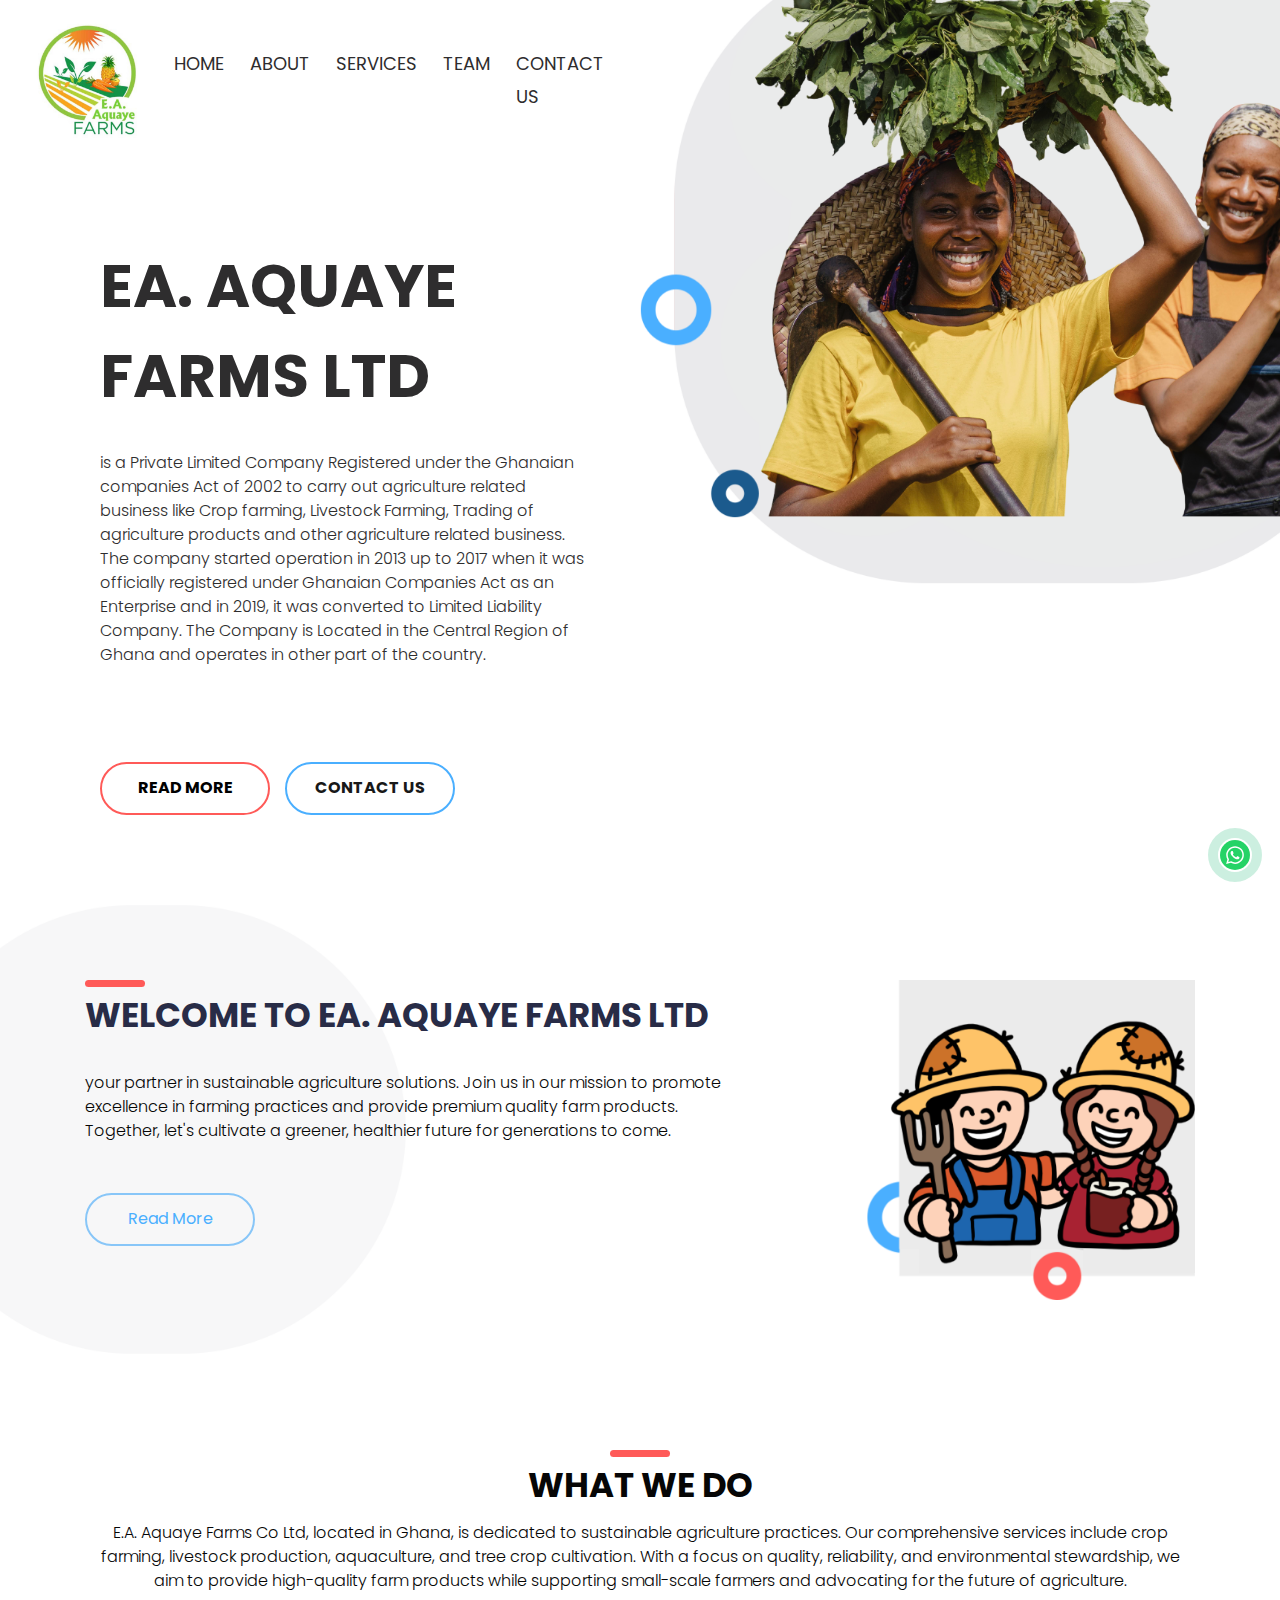
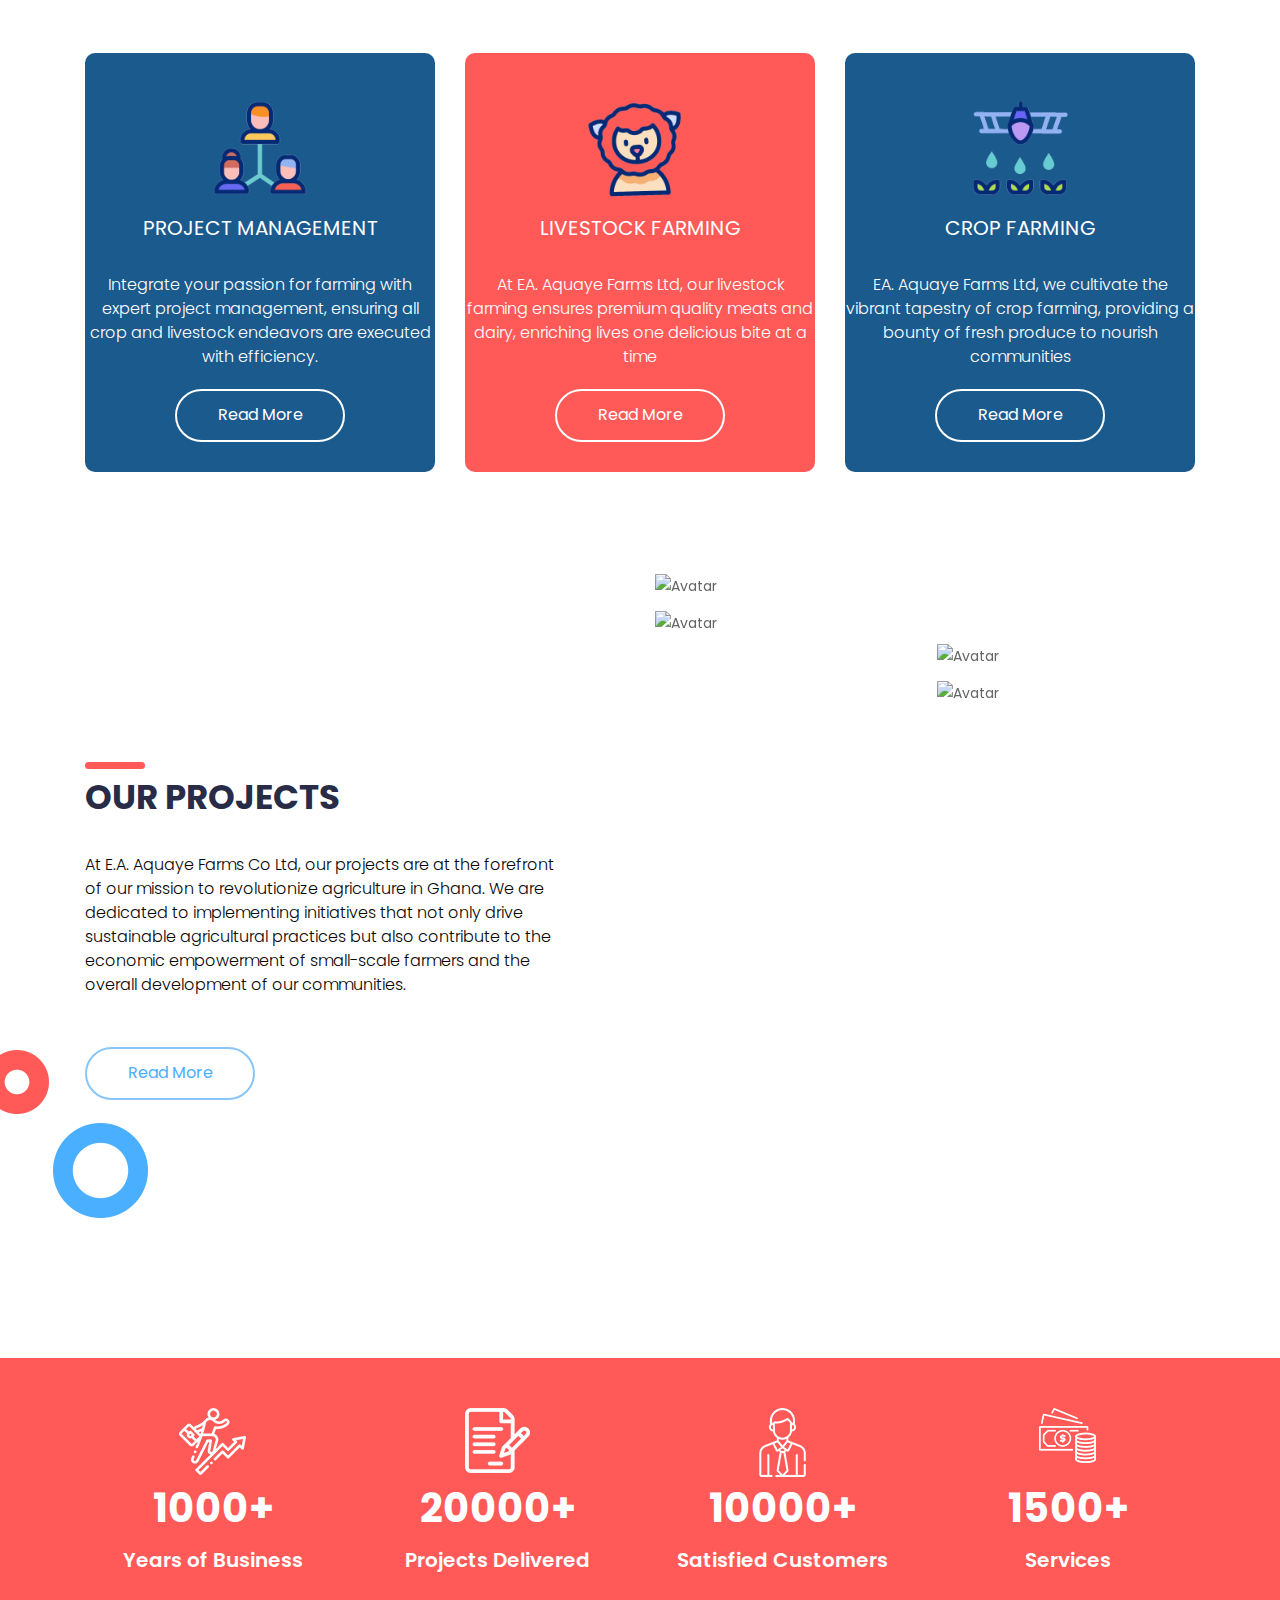
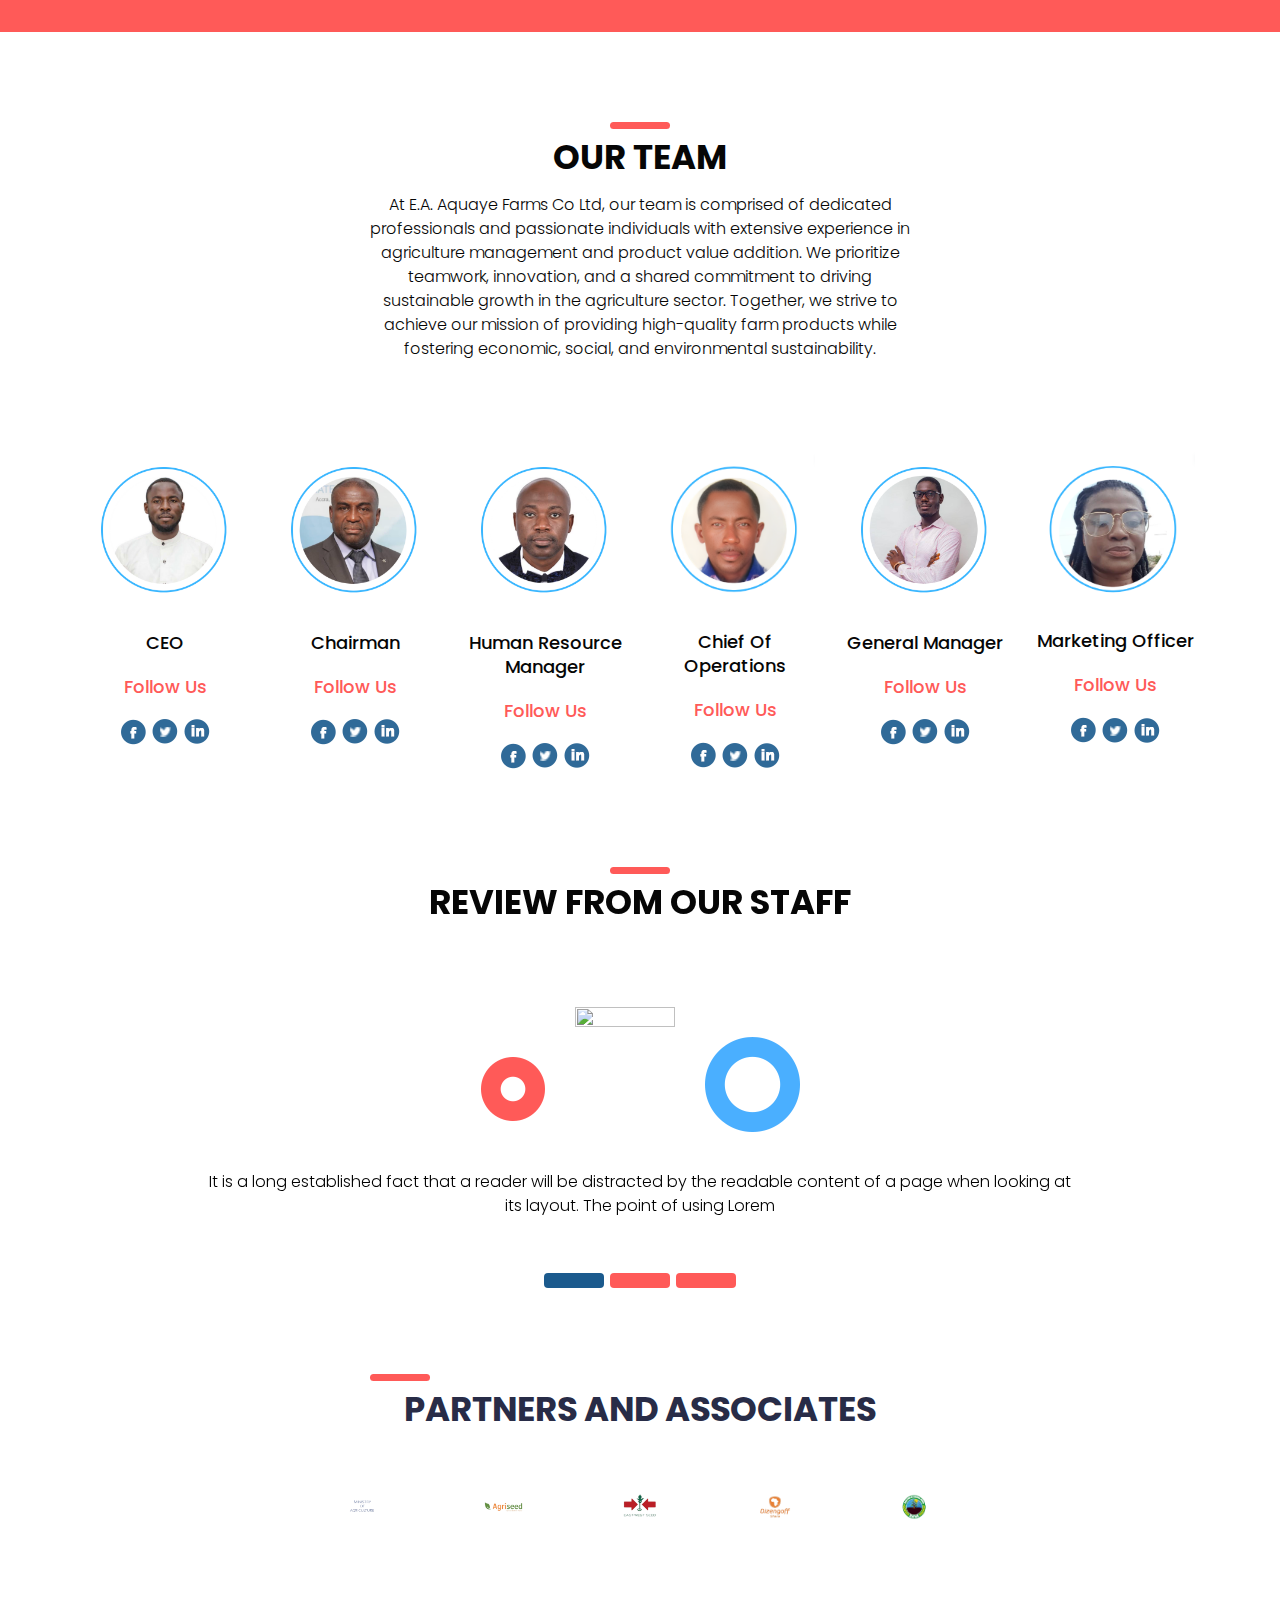
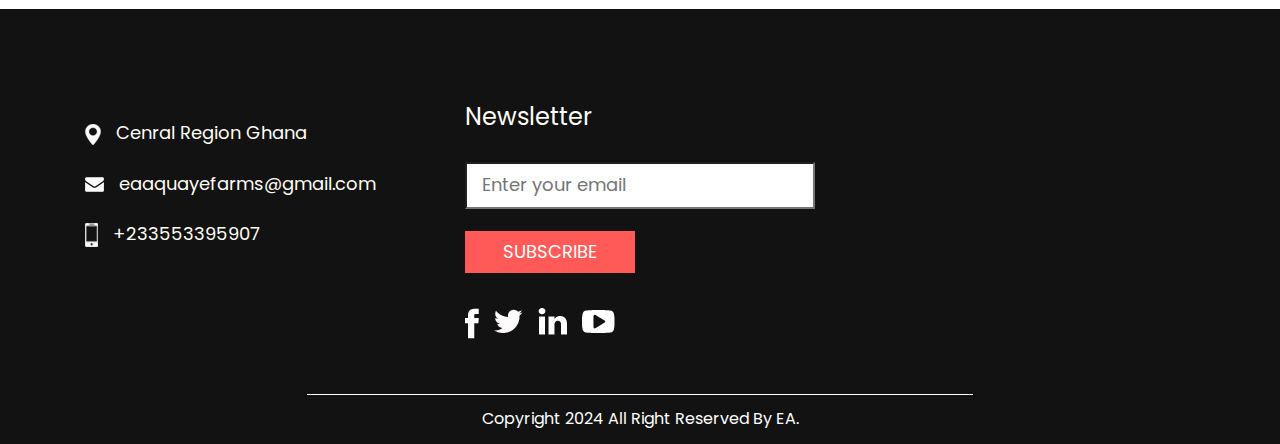
==== commit 5b8fa854: "updated" ====
--- a/index.html
+++ b/index.html
@@ -17,6 +17,7 @@
   <!-- bootstrap css -->
   <link rel="stylesheet" type="text/css" href="css/bootstrap.min.css">
   <!-- style css -->
+  
   <link rel="stylesheet" type="text/css" href="css/style.css">
   <!-- Responsive-->
   <link rel="stylesheet" href="css/responsive.css">
@@ -127,7 +128,7 @@
                   <h3 class="accounting_text">Project management</h3>
                   <p class="lorem_text">Integrate your passion for farming with expert project management, ensuring all
                     crop and livestock endeavors are executed with efficiency.</p>
-                  <div class="moremore_bt_1"><a href="#">Read More </a></div>
+                  <div class="moremore_bt_1"><a href="about.html">Read More </a></div>
                 </div>
               </div>
               <div class="col-lg-4 col-sm-6">
@@ -136,7 +137,7 @@
                   <h3 class="accounting_text">Livestock Farming</h3>
                   <p class="lorem_text">At EA. Aquaye Farms Ltd, our livestock farming ensures premium quality meats and
                     dairy, enriching lives one delicious bite at a time</p>
-                  <div class="moremore_bt_1"><a href="#">Read More </a></div>
+                  <div class="moremore_bt_1"><a href="about.html">Read More </a></div>
                 </div>
               </div>
 
@@ -146,7 +147,7 @@
                   <h3 class="accounting_text">Crop Farming</h3>
                   <p class="lorem_text">EA. Aquaye Farms Ltd, we cultivate the vibrant tapestry of crop farming,
                     providing a bounty of fresh produce to nourish communities</p>
-                  <div class="moremore_bt_1"><a href="#">Read More </a></div>
+                  <div class="moremore_bt_1"><a href="about.html">Read More </a></div>
                 </div>
               </div>
             </div>
@@ -451,21 +452,6 @@
           <div class="location_text"><img src="images/call-icon.png"><span class="padding_left_15">+233553395907</span>
           </div>
 
-        </div>
-        <div class="col-lg-4 col-sm-6">
-          <h4 class="about_text">Instagram</h4>
-          <div class="footer_images">
-            <div class="footer_images_left">
-              <div class="image_12"><img src="images/img-12.png"></div>
-              <div class="image_12"><img src="images/img-12.png"></div>
-              <div class="image_12"><img src="images/img-12.png"></div>
-            </div>
-            <div class="footer_images_right">
-              <div class="image_12"><img src="images/img-12.png"></div>
-              <div class="image_12"><img src="images/img-12.png"></div>
-              <div class="image_12"><img src="images/img-12.png"></div>
-            </div>
-          </div>
         </div>
         <div class="col-lg-4 col-sm-6">
           <h4 class="about_text">Newsletter</h4>
@@ -483,7 +469,7 @@
       </div>
       <!-- copyright section start -->
       <div class="copyright_section">
-        <div class="copyright_text">Copyright 2019 All Right Reserved By <a href="">EA.</a></div>
+        <div class="copyright_text">Copyright 2024 All Right Reserved By <a href="">EA.</a></div>
       </div>
       <!-- copyright section end -->
     </div>
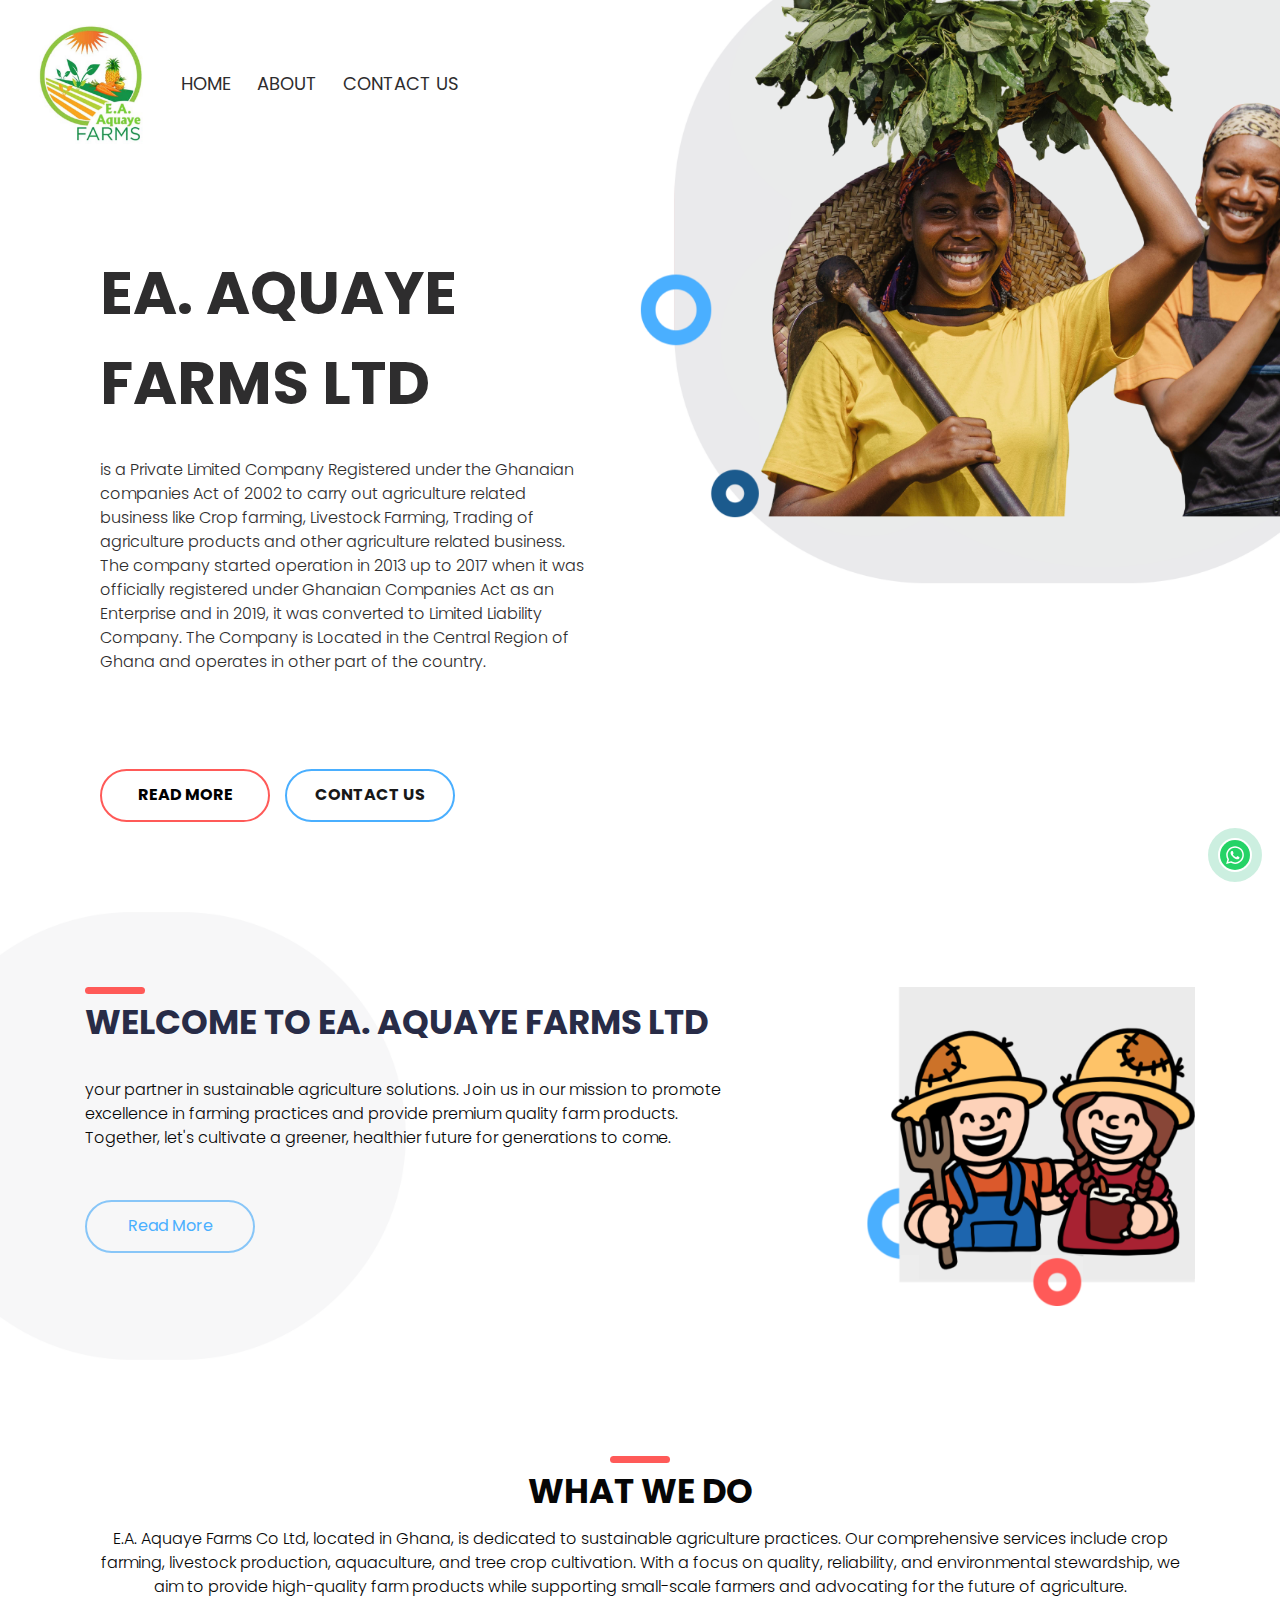
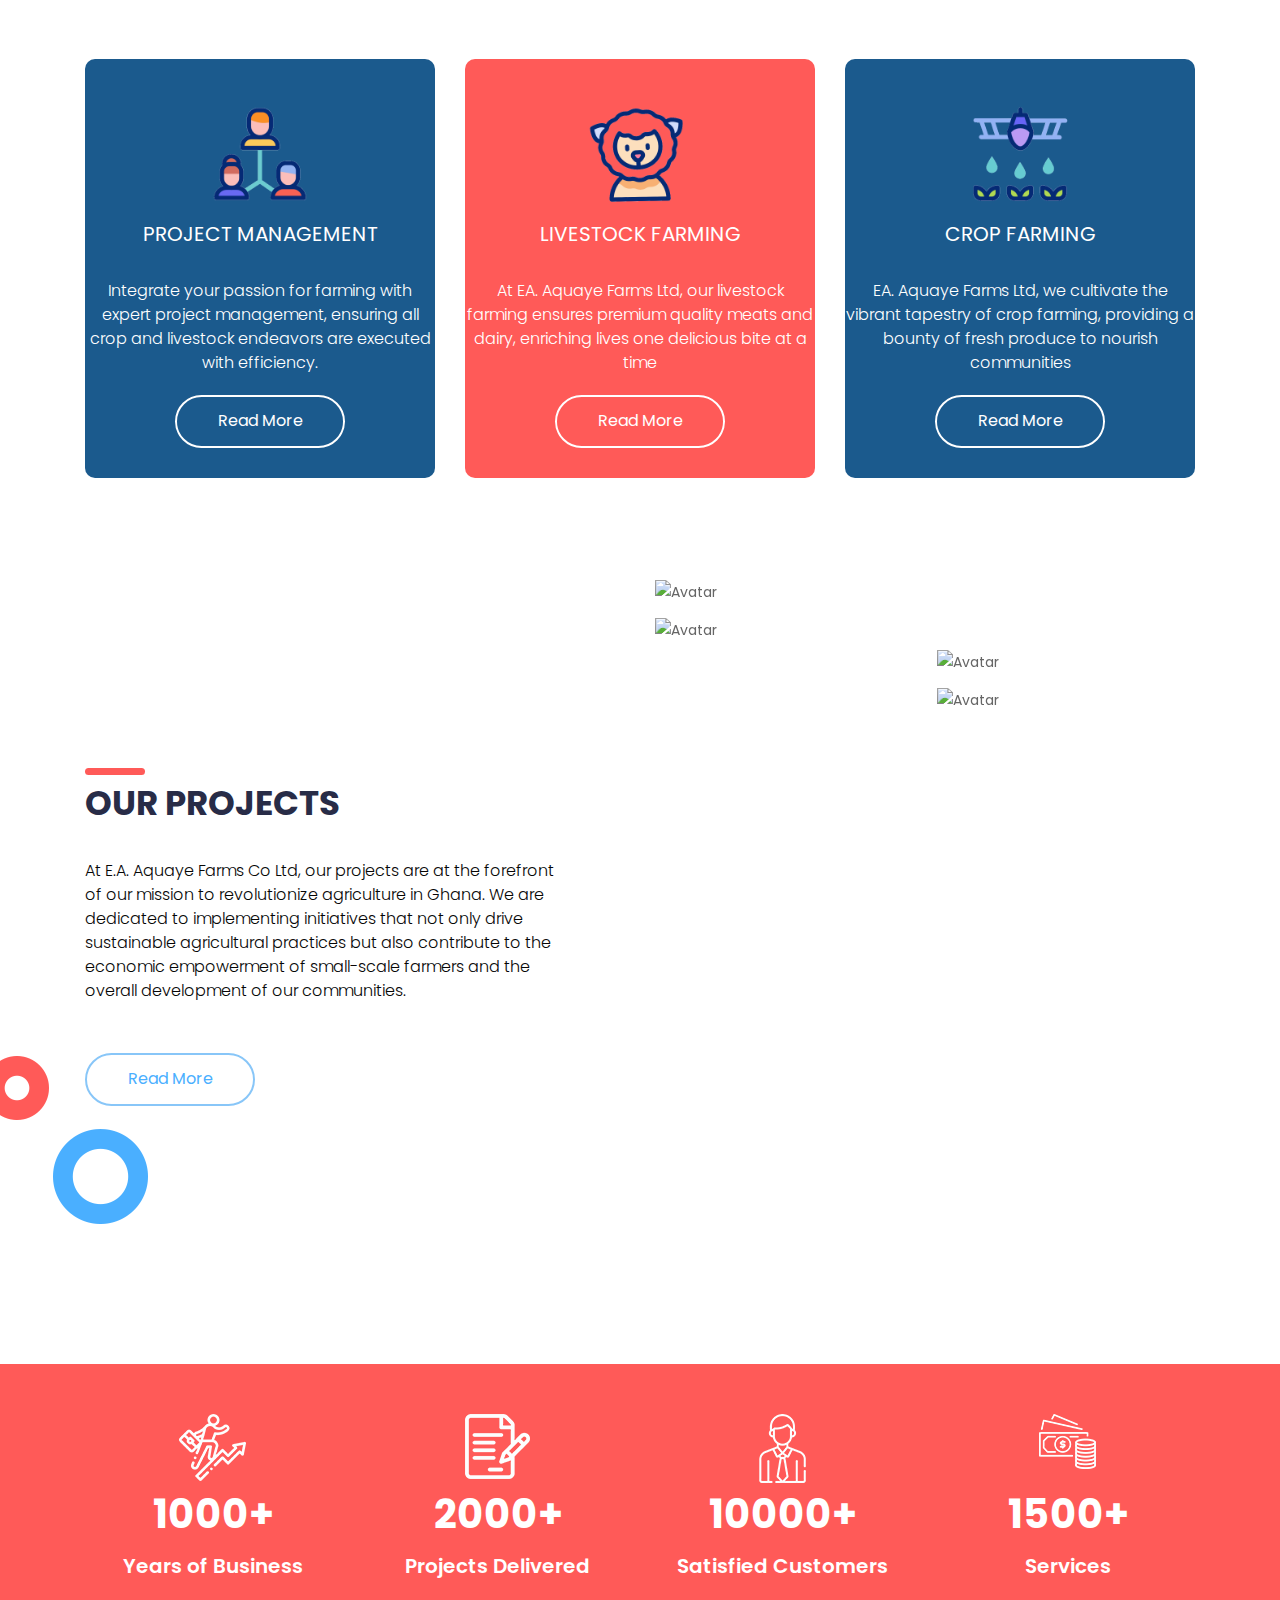
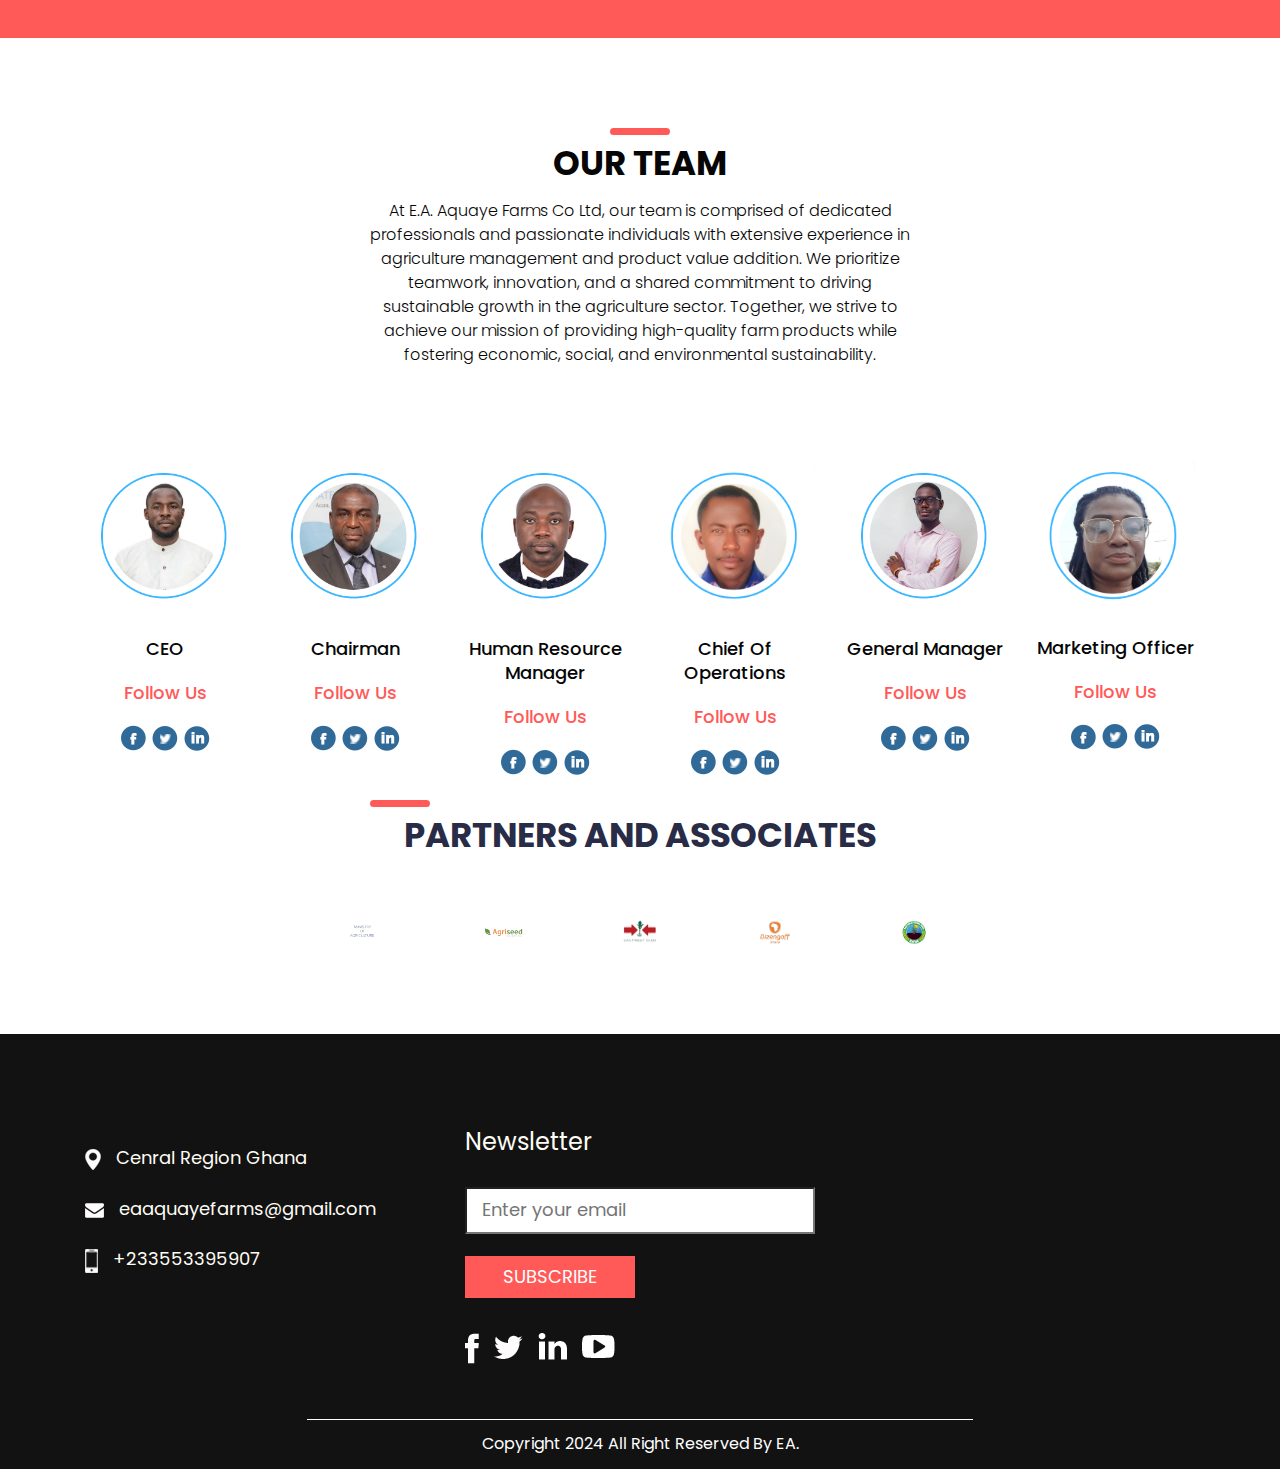
==== commit 7d46644d: "removed useless code" ====
--- a/index.html
+++ b/index.html
@@ -62,12 +62,12 @@
             <li class="nav-item">
               <a class="nav-link" href="about.html">About</a>
             </li>
-            <li class="nav-item">
+            <!--<li class="nav-item">
               <a class="nav-link" href="services.html">Services</a>
-            </li>
-            <li class="nav-item">
+            </li>-->
+           <!-- <li class="nav-item">
               <a class="nav-link" href="team.html">Team</a>
-            </li>
+            </li>-->
             <li class="nav-item">
               <a class="nav-link" href="contact.html">Contact Us</a>
             </li>
@@ -101,7 +101,7 @@
           <p class="services_text">your partner in sustainable agriculture solutions. Join us in our mission to promote
             excellence in farming practices and provide premium quality farm products. Together, let's cultivate a
             greener, healthier future for generations to come. </p>
-          <div class="moremore_bt"><a href="#">Read More </a></div>
+          <div class="moremore_bt"><a href="about.html">Read More </a></div>
         </div>
         <div class="col-md-4">
           <div><img src="images/img-1.png" class="image_1"></div>
@@ -229,7 +229,7 @@
         </div>
         <div class="col-lg-3 col-sm-6">
           <div class="icon_1"><img src="images/icon-4.png"></div>
-          <h3 class="accounting_text_1">20000+</h3>
+          <h3 class="accounting_text_1">2000+</h3>
           <p class="yers_text">Projects Delivered</p>
         </div>
         <div class="col-lg-3 col-sm-6">
@@ -334,6 +334,7 @@
   </div>
   <!--team section end -->
   <!--client section start -->
+  <!--
   <div class="client_section layout_padding">
     <div class="container">
       <div id="carouselExampleIndicators" class="carousel slide" data-ride="carousel">
@@ -382,7 +383,7 @@
         </div>
       </div>
     </div>
-  </div>
+  </div>-->
   <!--client section end -->
   <div class="container my-4">
     <div class="row text-center py-3">
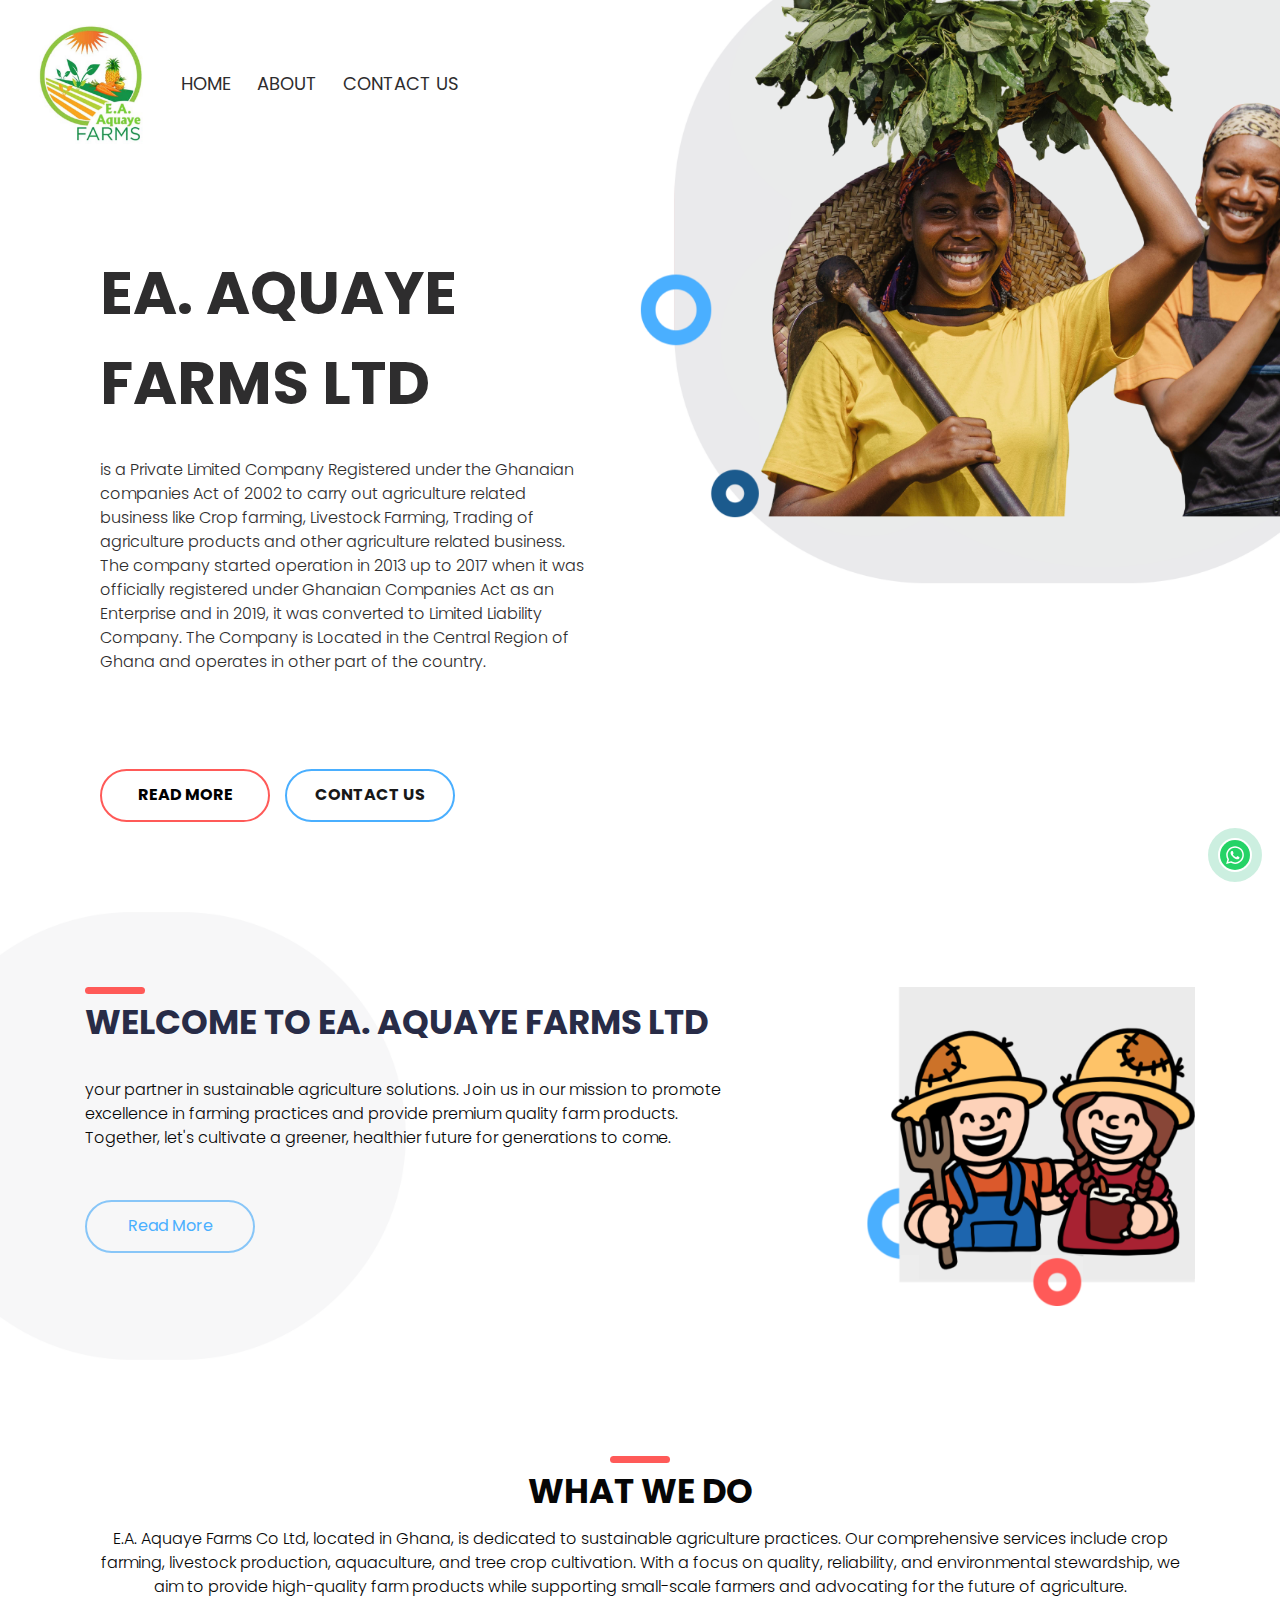
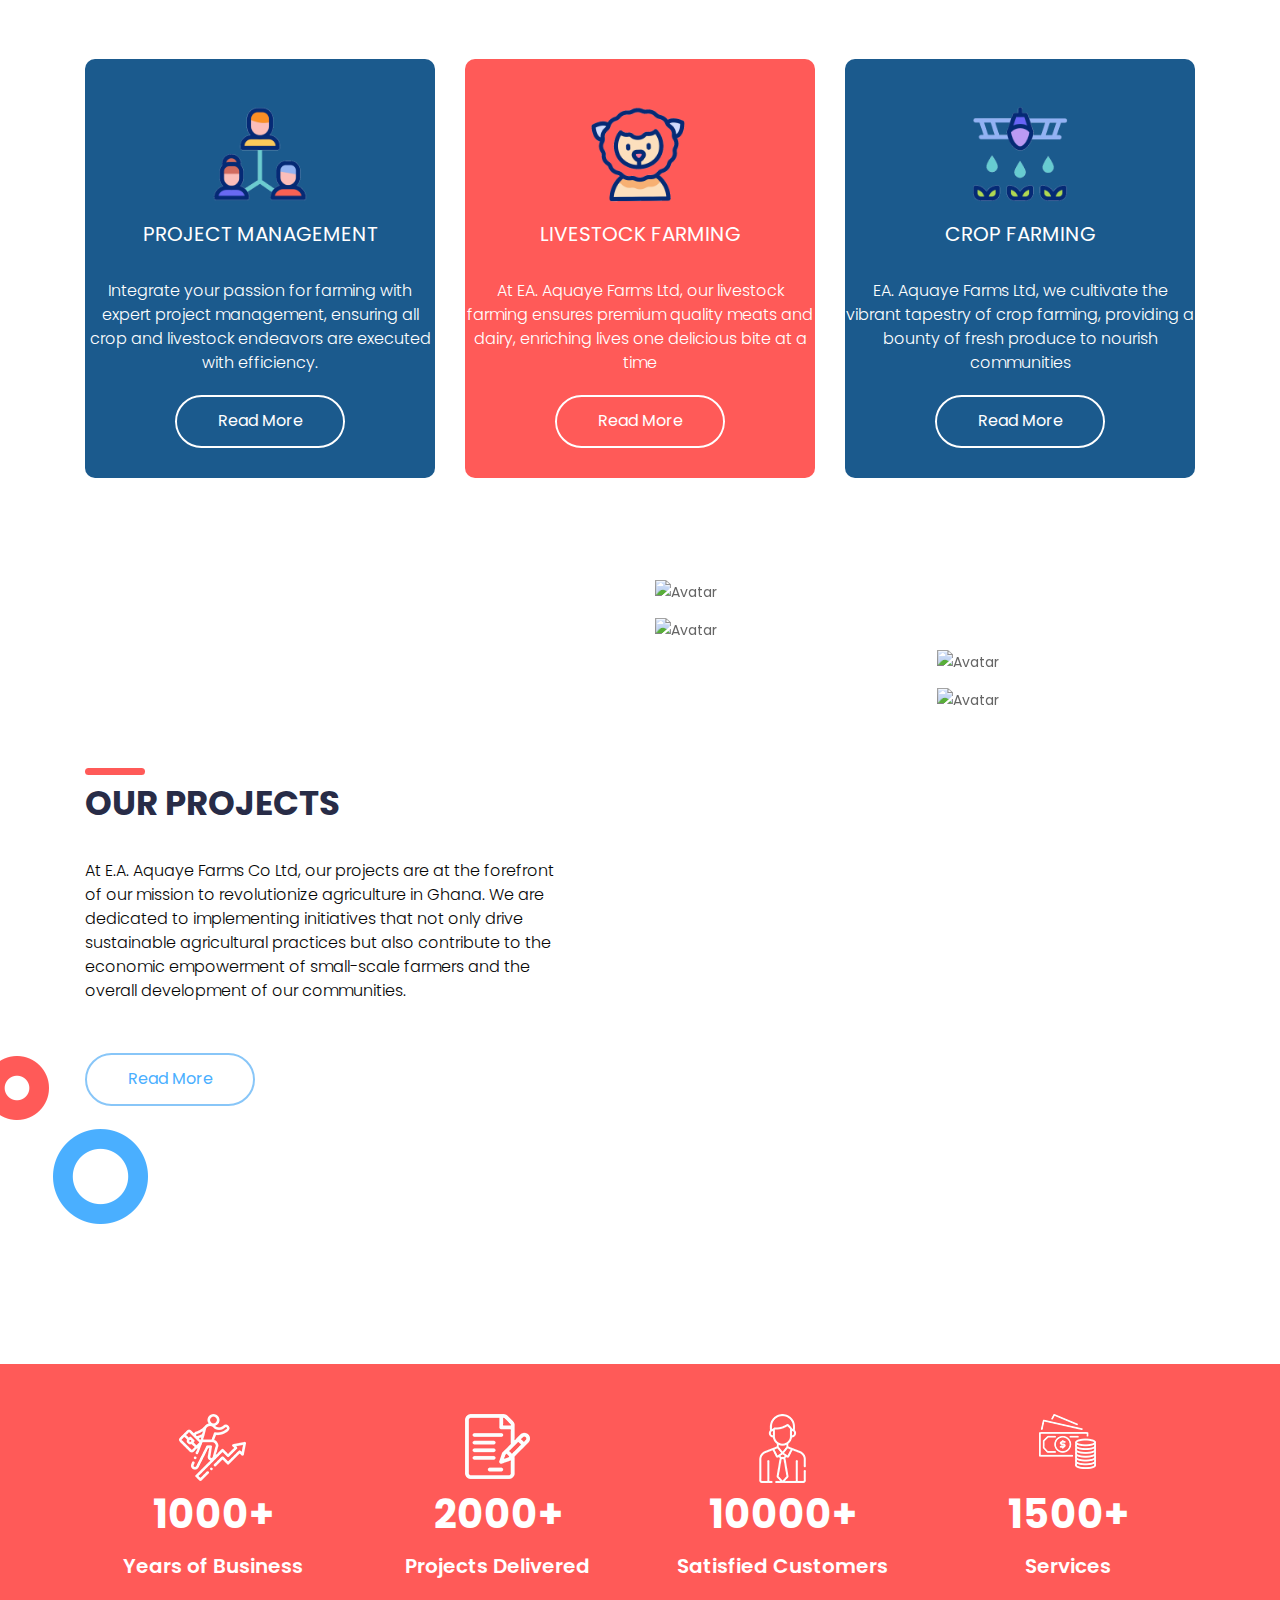
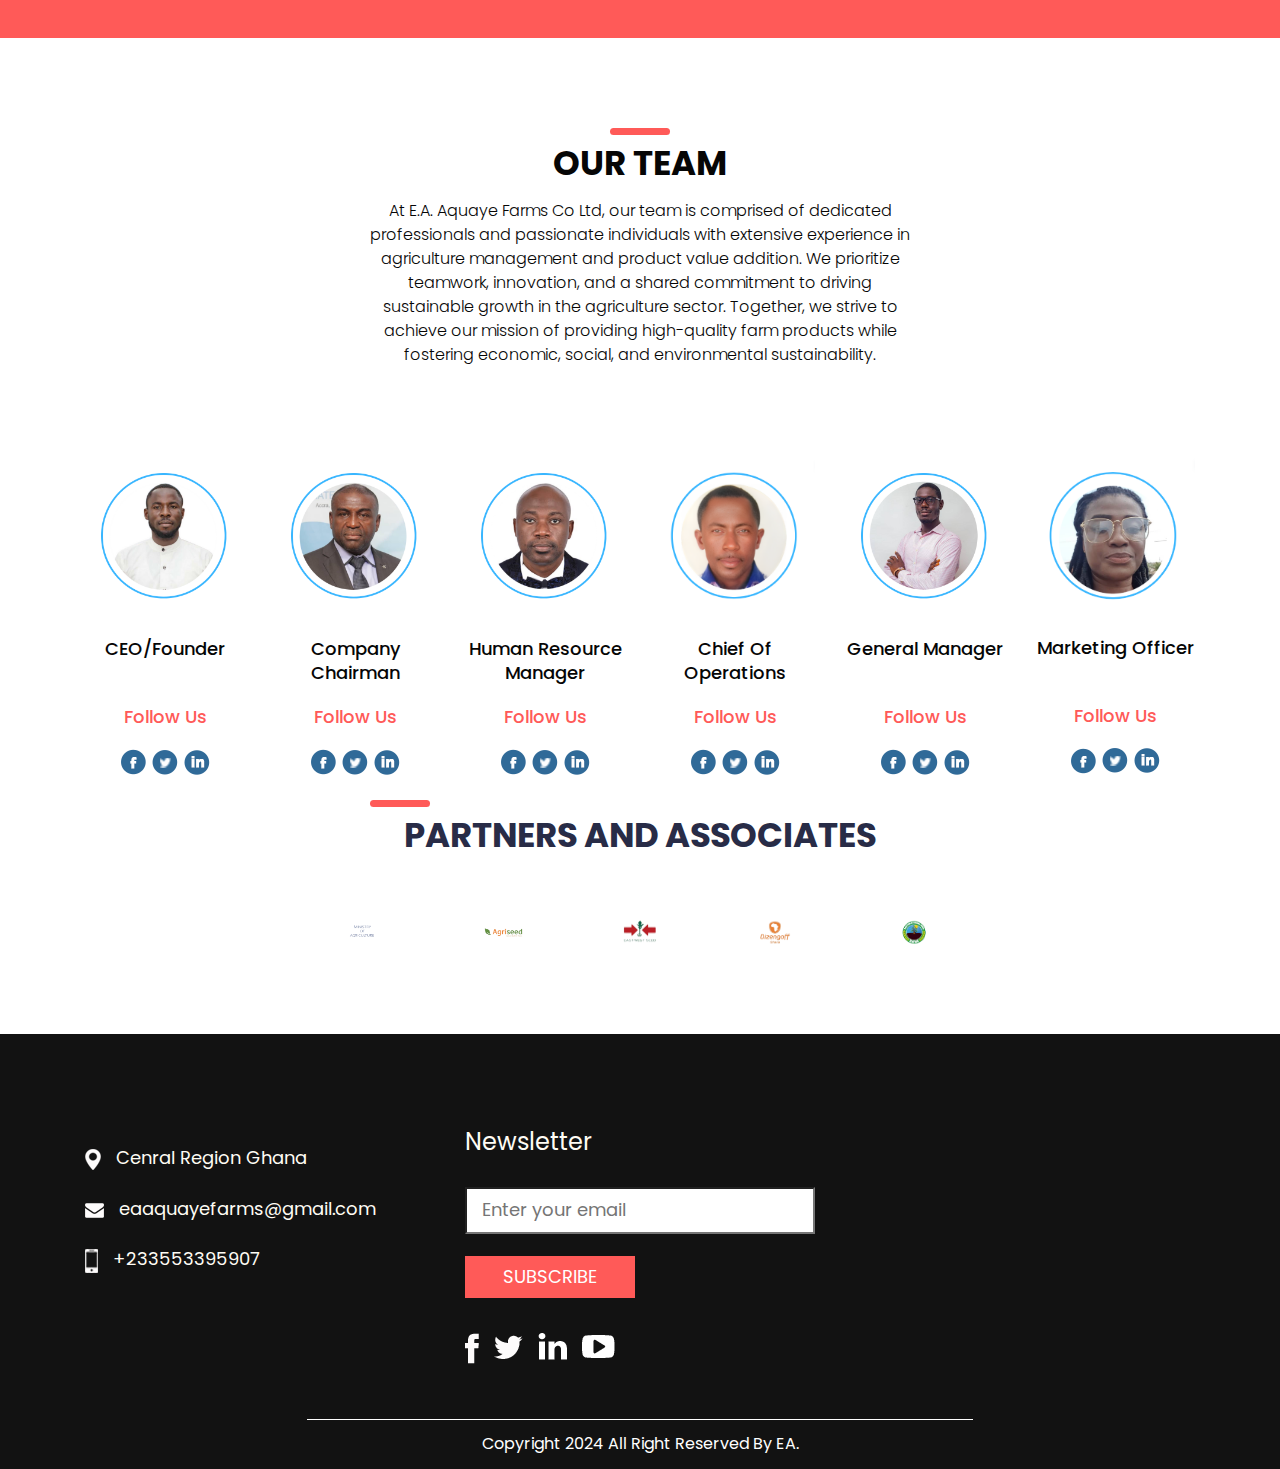
==== commit 1f0bd084: "update" ====
--- a/index.html
+++ b/index.html
@@ -36,7 +36,7 @@
 
 <body>
   <div id="myButton" class="whatsapp-icon">
-    <a href="https://wa.me/your_phone_number" target="_blank" class="whatsapp-link">
+    <a href="https://wa.me/" target="_blank" class="whatsapp-link">
       <img src="images/whatsapp.svg" alt="WhatsApp Icon">
     </a>
     <!-- <div class="fake-chat" id="fakeChat">
@@ -259,7 +259,7 @@
         <div class="row">
           <div class="col-sm-2">
             <img src="images/team-4.png" class="image_7">
-            <p class="readable_text">CEO</p>
+            <p class="readable_text">CEO/Founder<br>‎ </p>
             <p class="readable_text_1">Follow Us</p>
             <div class="social_icon">
               <ul>
@@ -271,7 +271,8 @@
           </div>
           <div class="col-sm-2">
             <img src="images/team-3.png" class="image_7">
-            <p class="readable_text">Chairman</p>
+            <p class="readable_text">Company Chairman</p>
+            <br>
             <p class="readable_text_1">Follow Us</p>
             <div class="social_icon">
               <ul>
@@ -307,7 +308,7 @@
           </div>
           <div class="col-sm-2">
             <img src="images/team-7.png" class="image_7">
-            <p class="readable_text">General Manager</p>
+            <p class="readable_text">General Manager<br>‎ </p>
             <p class="readable_text_1">Follow Us</p>
             <div class="social_icon">
               <ul>
@@ -319,7 +320,7 @@
           </div>
           <div class="col-sm-2">
             <img src="images/team-6.png" class="image_7">
-            <p class="readable_text">Marketing Officer</p>
+            <p class="readable_text">Marketing Officer<br>‎ </p>
             <p class="readable_text_1">Follow Us</p>
             <div class="social_icon">
               <ul>
--- a/css/style.css
+++ b/css/style.css
@@ -1005,3 +1005,4 @@
       height: 12px;
     }
   }
+
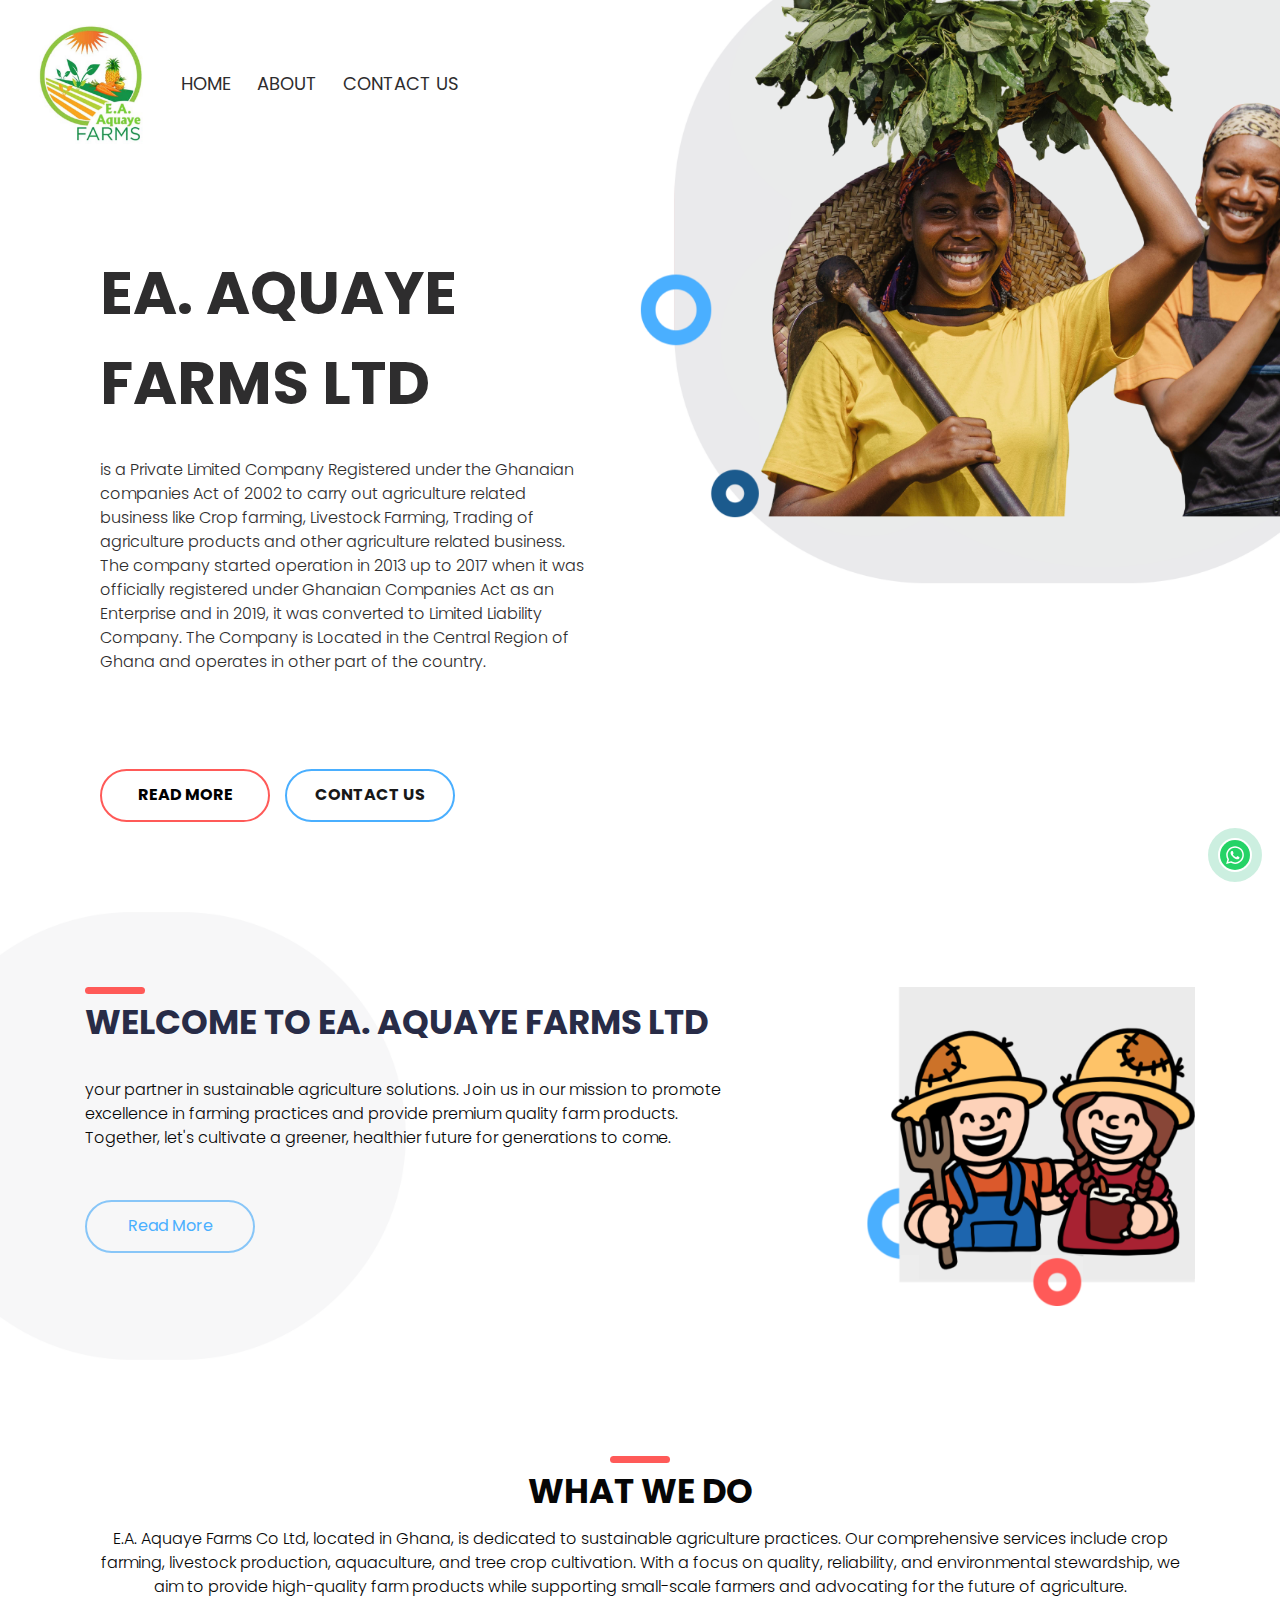
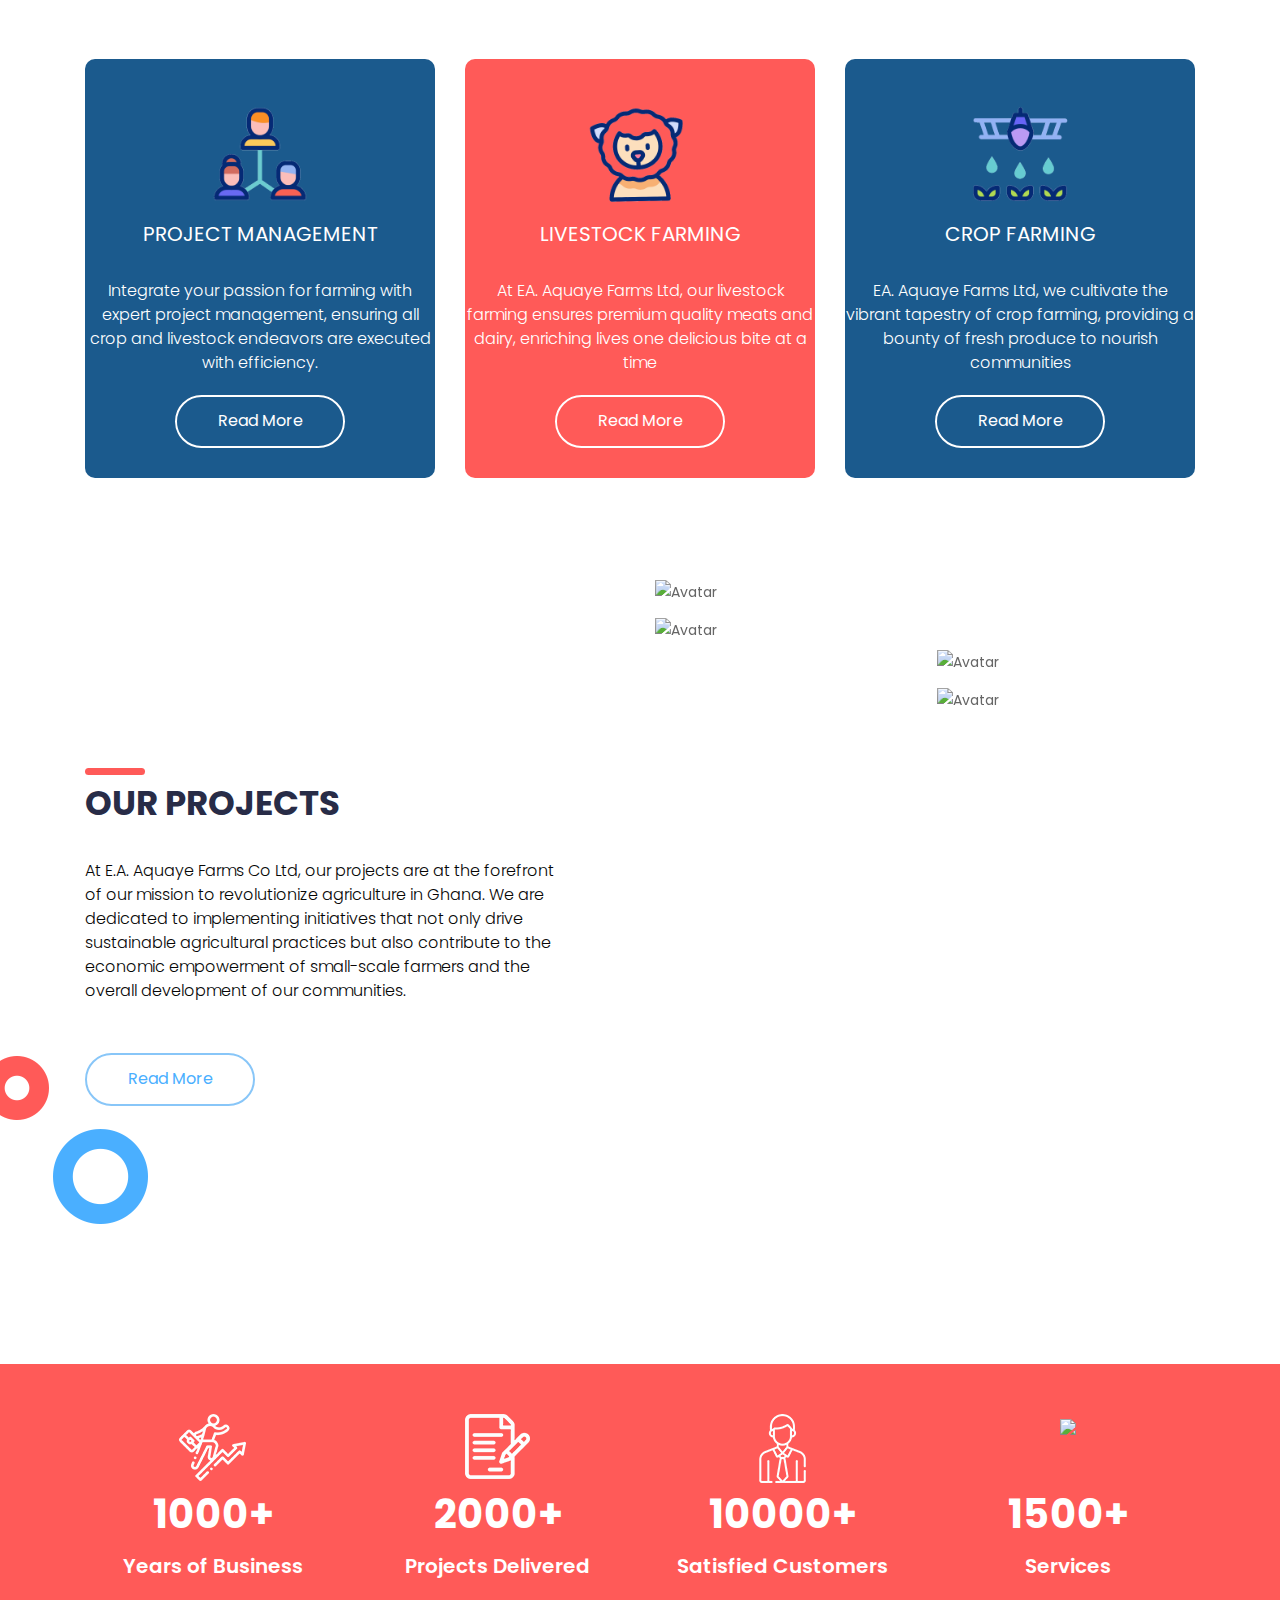
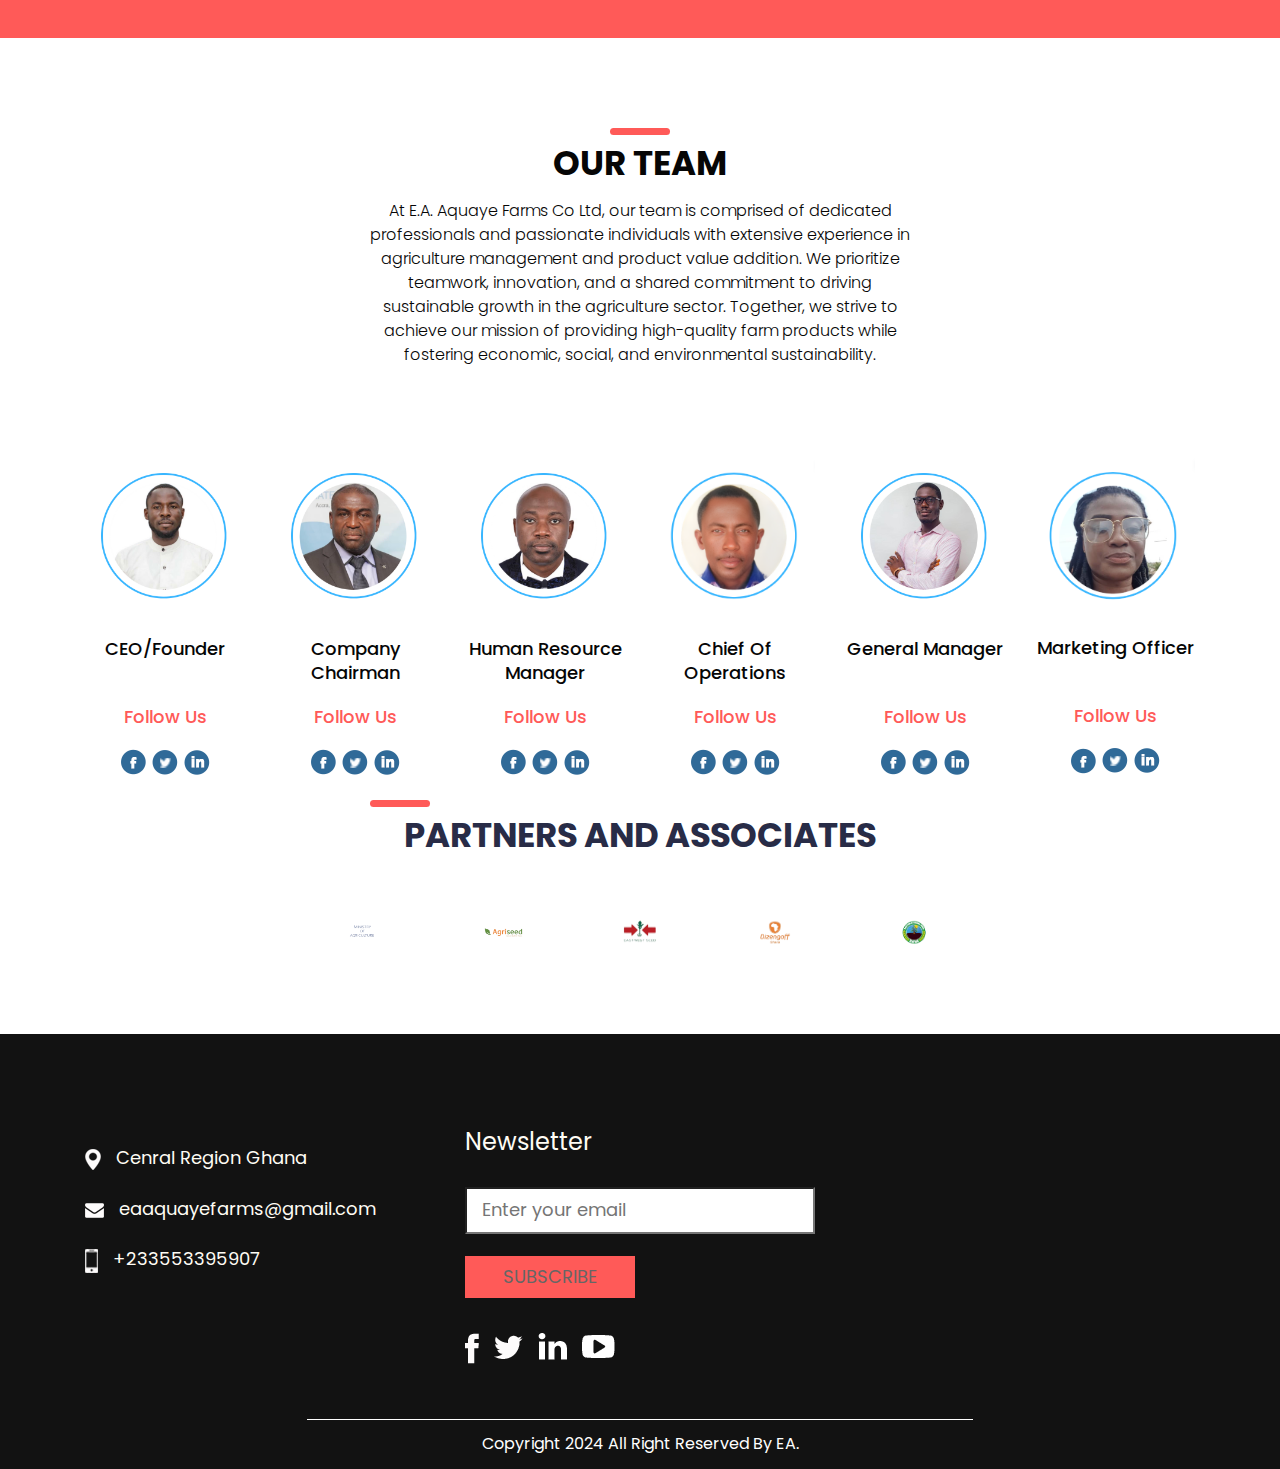
==== commit 22c815ed: "added gallary" ====
--- a/index.html
+++ b/index.html
@@ -176,7 +176,7 @@
               revolutionize agriculture in Ghana. We are dedicated to implementing initiatives that not only drive
               sustainable agricultural practices but also contribute to the economic empowerment of small-scale farmers
               and the overall development of our communities. </p>
-            <div class="moremore_bt"><a href="#">Read More </a></div>
+            <div class="moremore_bt"><a href="about.html">Read More </a></div>
             <div class="image_6"><img src="images/img-6.png"></div>
           </div>
         </div>
@@ -458,13 +458,13 @@
         <div class="col-lg-4 col-sm-6">
           <h4 class="about_text">Newsletter</h4>
           <input type="text" class="mail_text" placeholder="Enter your email" name="Enter your email">
-          <div class="subscribe_bt"><a href="#">Subscribe</a></div>
+          <div class="subscribe_bt"><a >Subscribe</a></div>
           <div class="footer_social_icon">
             <ul>
-              <li><a href="#"><img src="images/fb-icon1.png"></a></li>
-              <li><a href="#"><img src="images/twitter-icon1.png"></a></li>
-              <li><a href="#"><img src="images/linkedin-icon1.png"></a></li>
-              <li><a href="#"><img src="images/youtub-icon1.png"></a></li>
+              <li><a><img src="images/fb-icon1.png"></a></li>
+              <li><a ><img src="images/twitter-icon1.png"></a></li>
+              <li><a ><img src="images/linkedin-icon1.png"></a></li>
+              <li><a ><img src="images/youtub-icon1.png"></a></li>
             </ul>
           </div>
         </div>
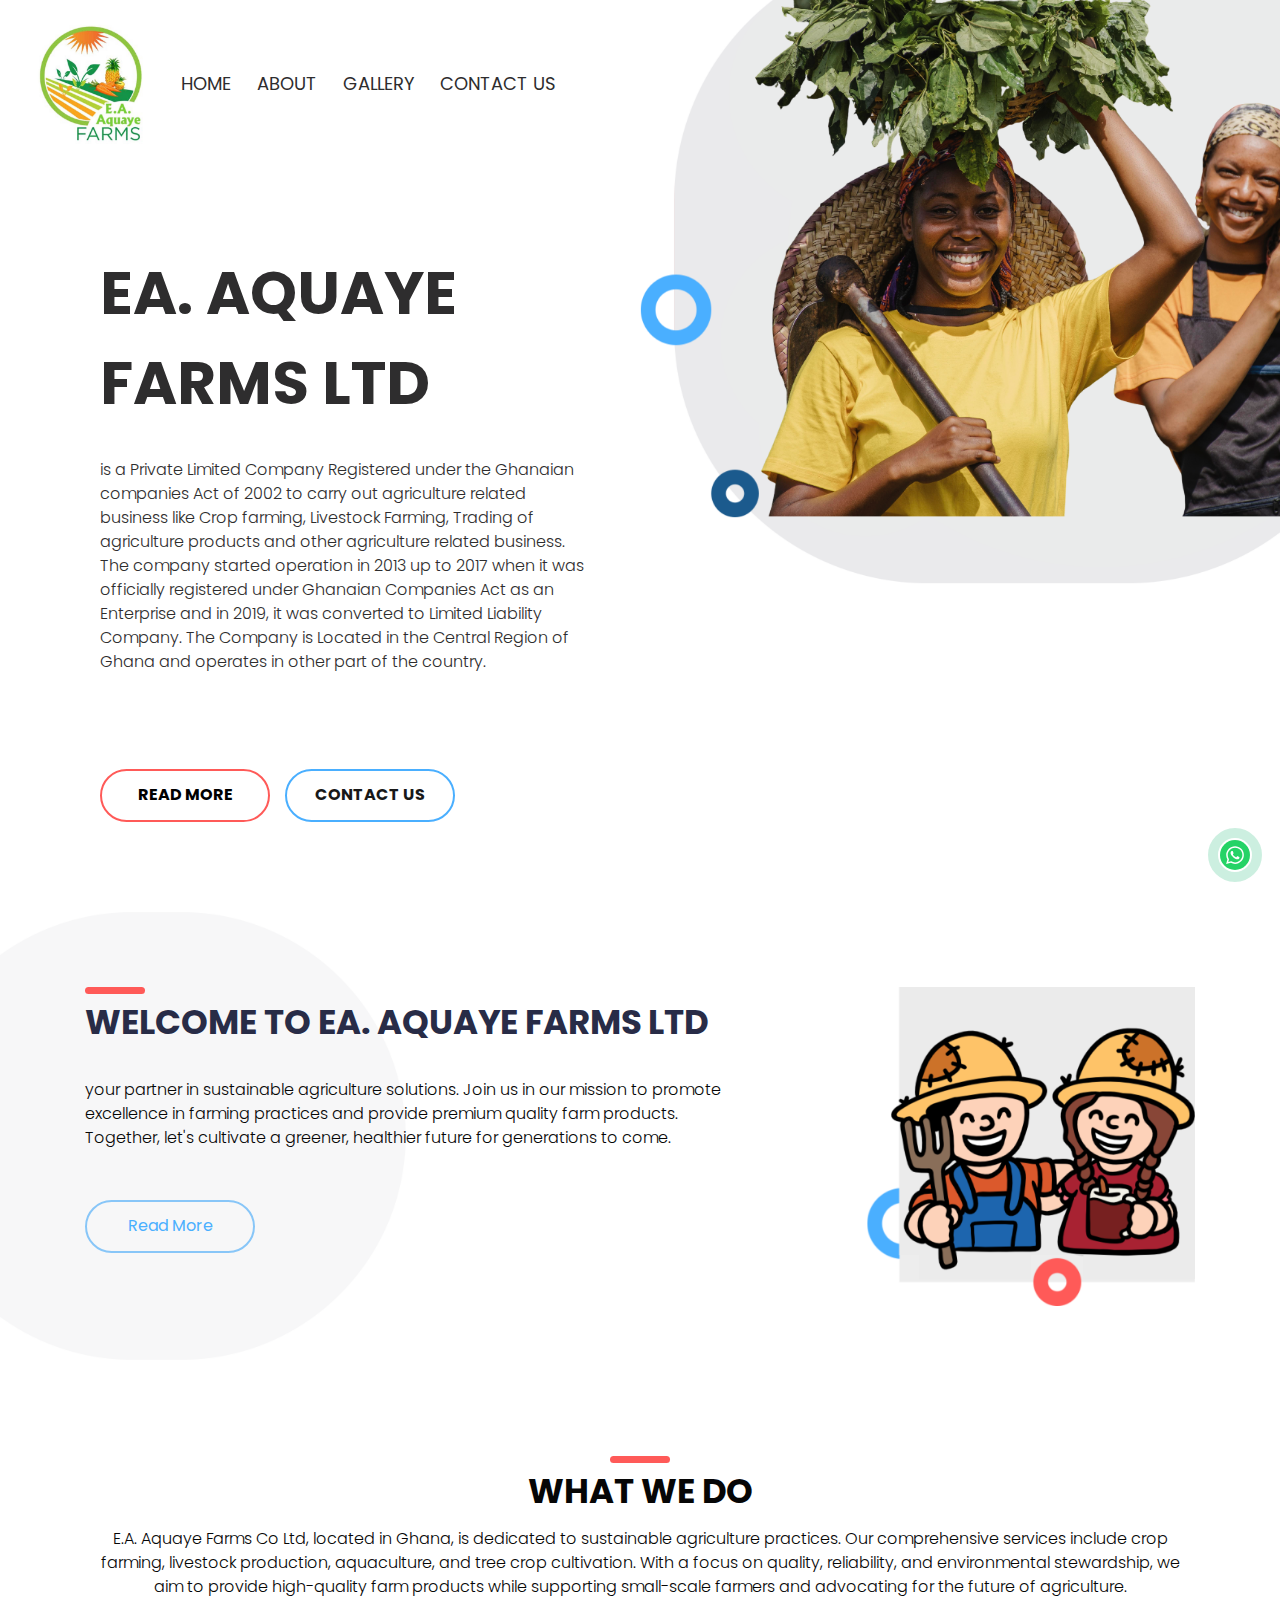
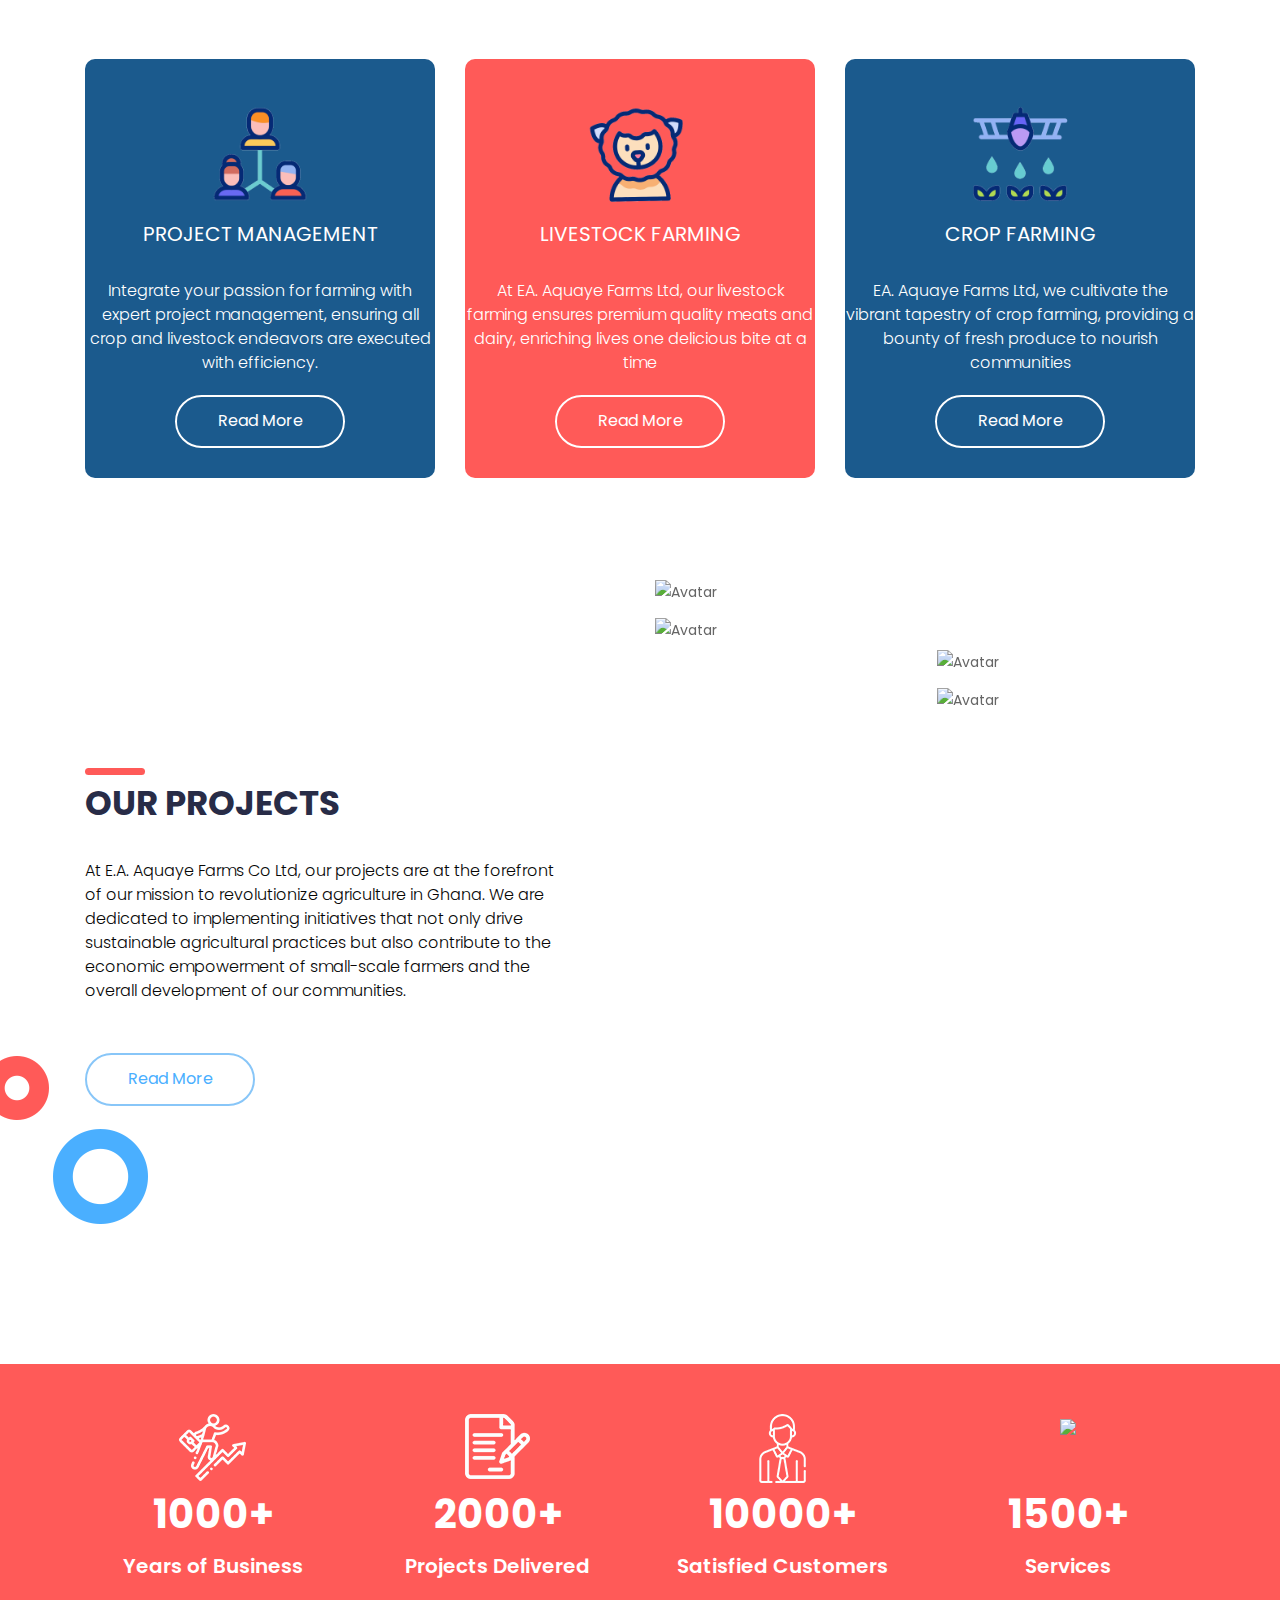
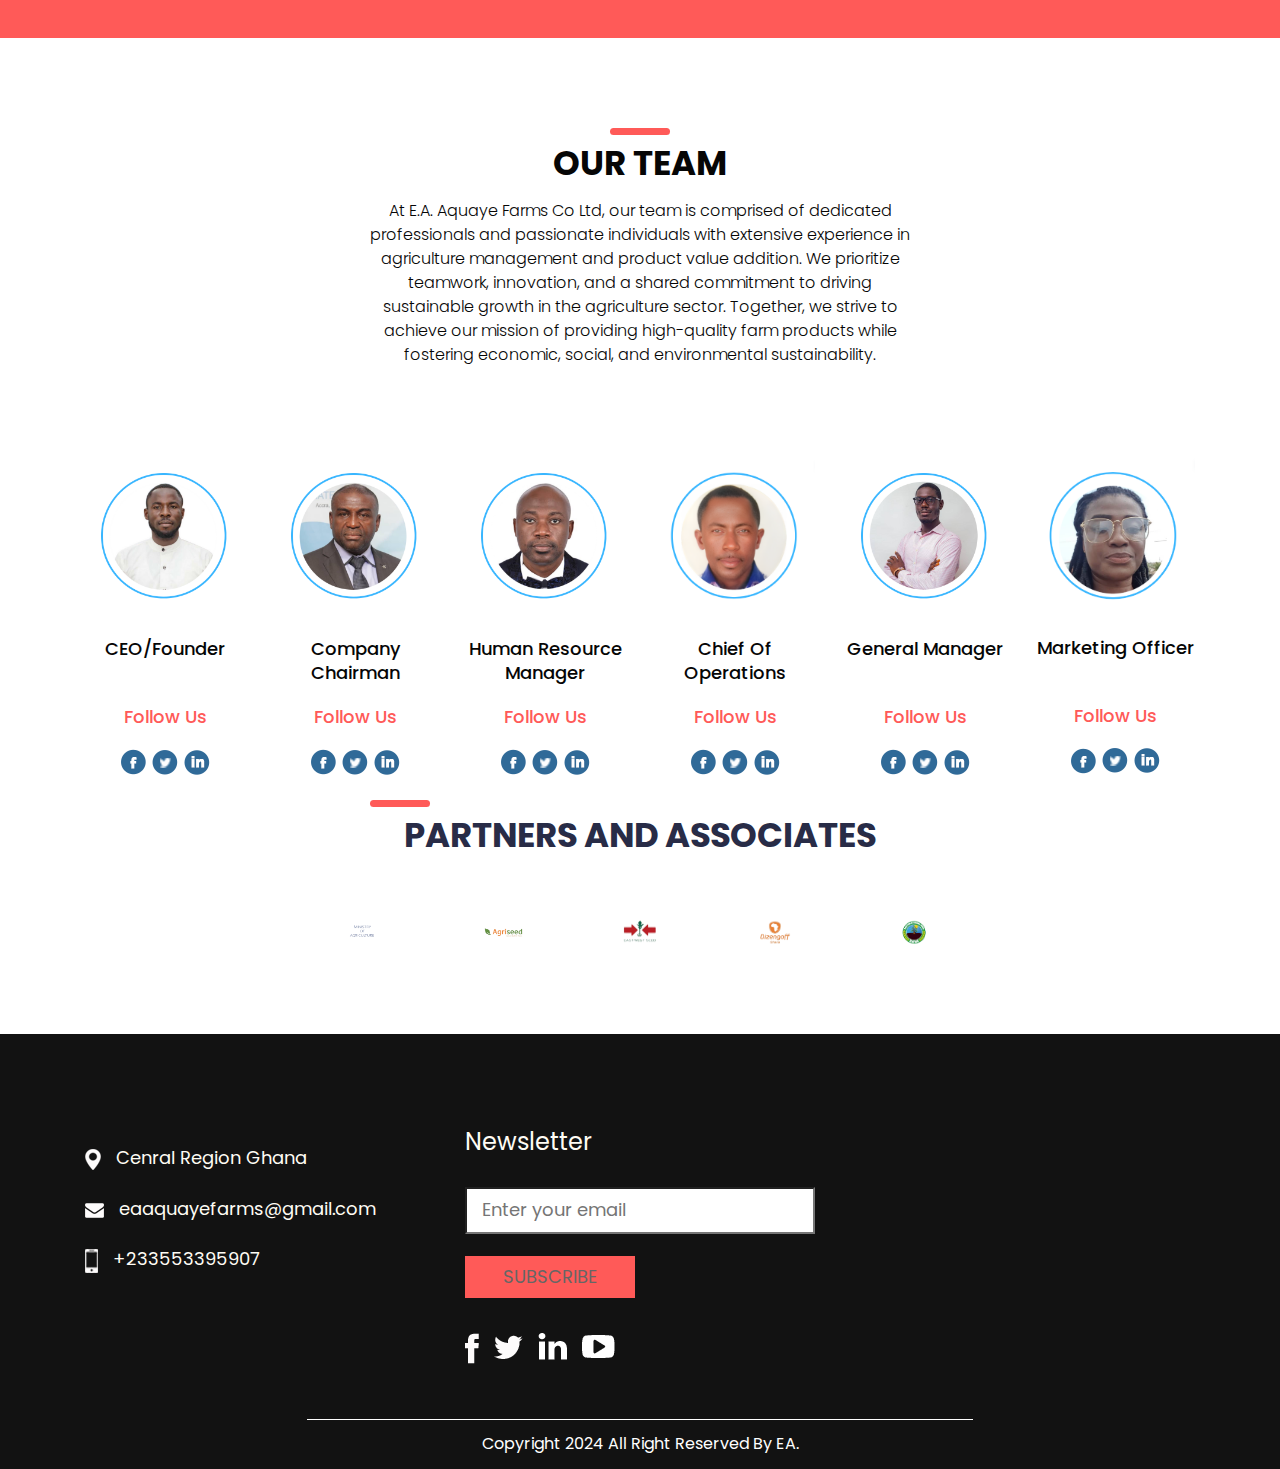
==== commit 59cb7c95: "added gallery html" ====
--- a/index.html
+++ b/index.html
@@ -65,9 +65,9 @@
             <!--<li class="nav-item">
               <a class="nav-link" href="services.html">Services</a>
             </li>-->
-           <!-- <li class="nav-item">
-              <a class="nav-link" href="team.html">Team</a>
-            </li>-->
+            <li class="nav-item">
+              <a class="nav-link" href="gallery.html">gallery</a>
+            </li>
             <li class="nav-item">
               <a class="nav-link" href="contact.html">Contact Us</a>
             </li>
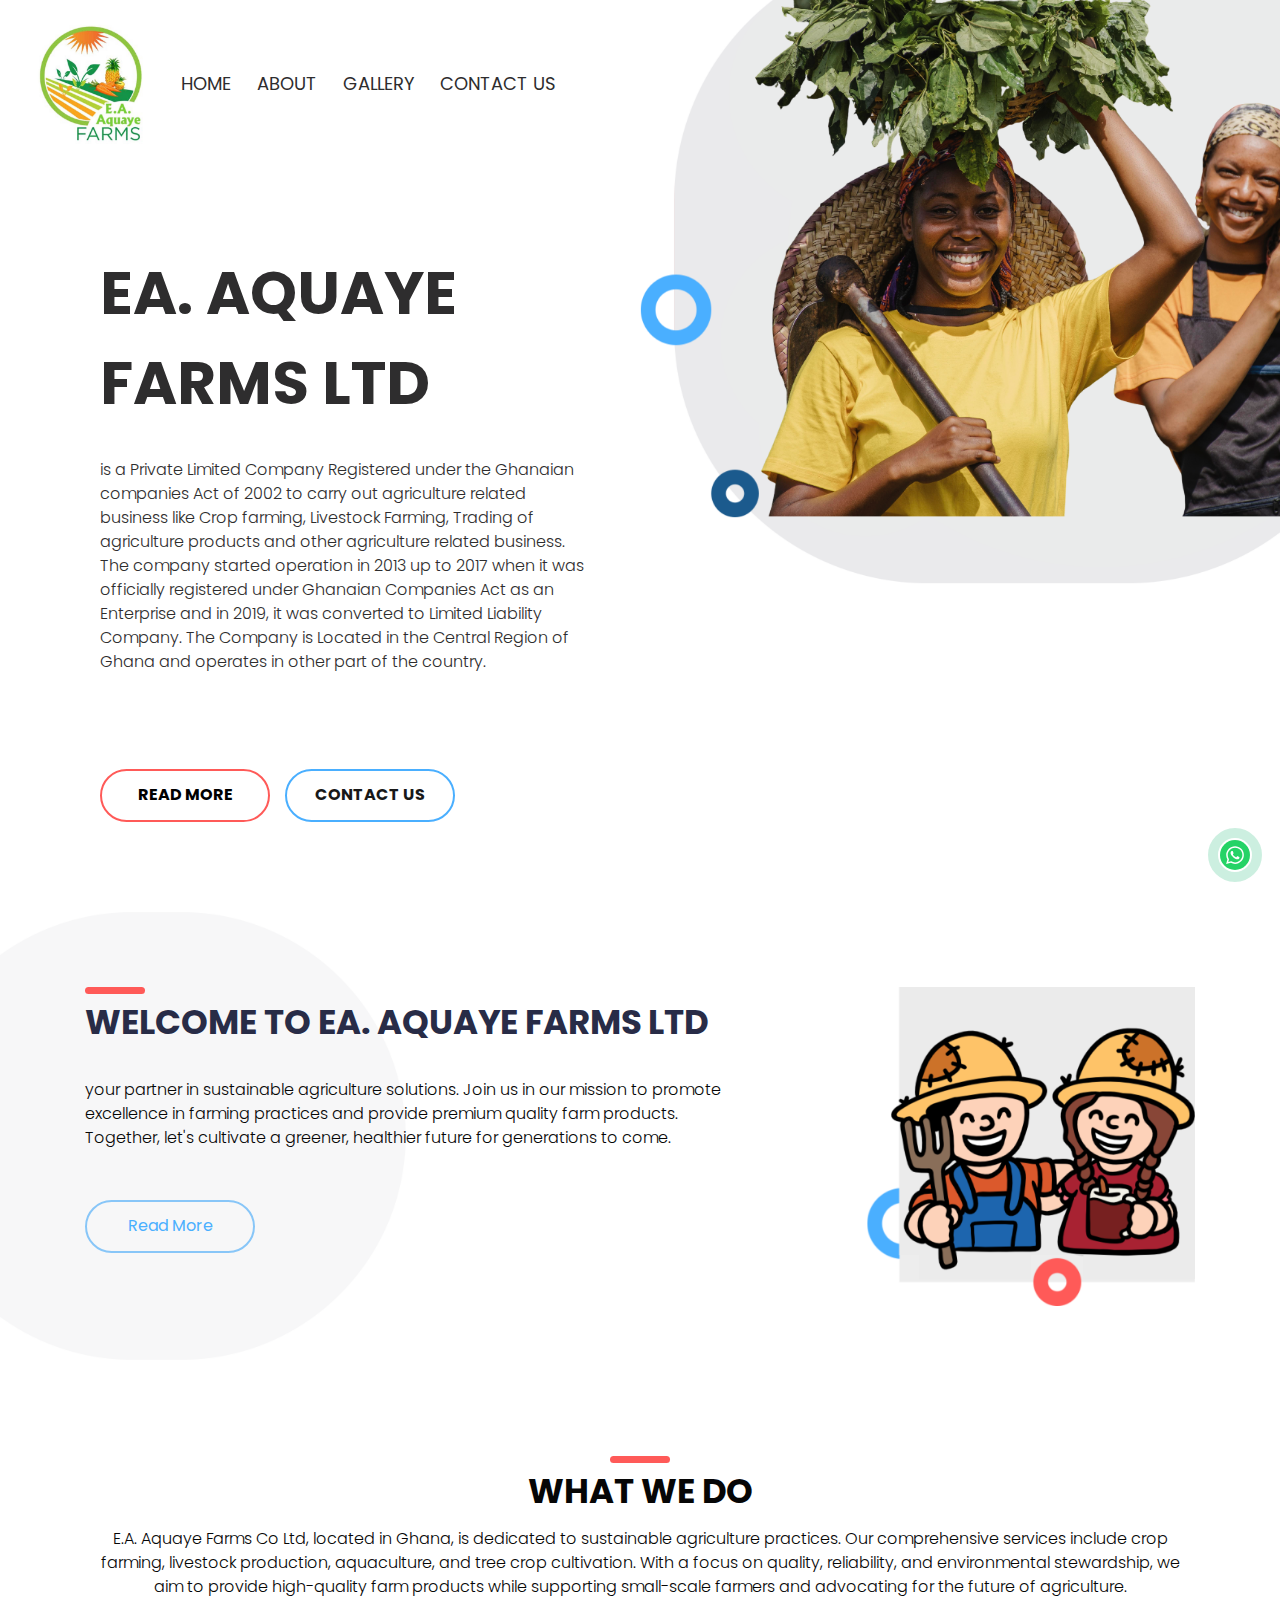
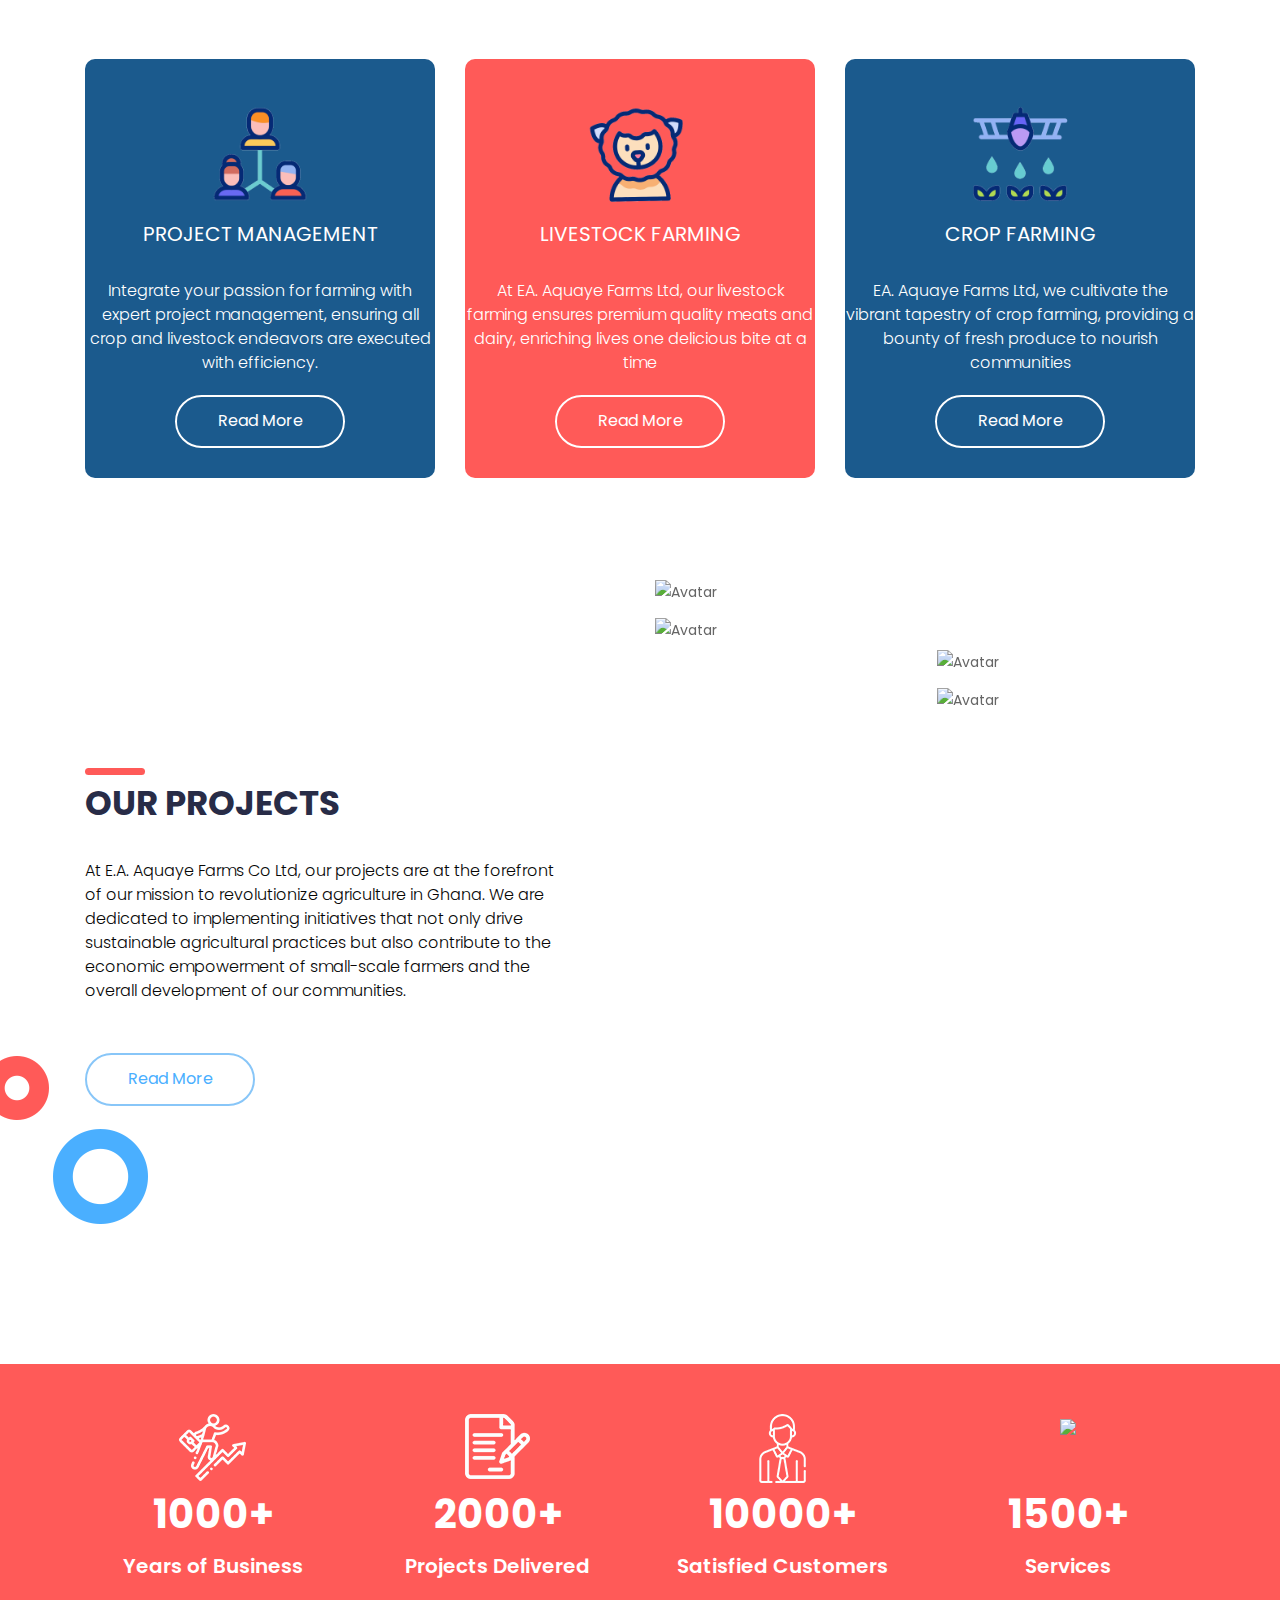
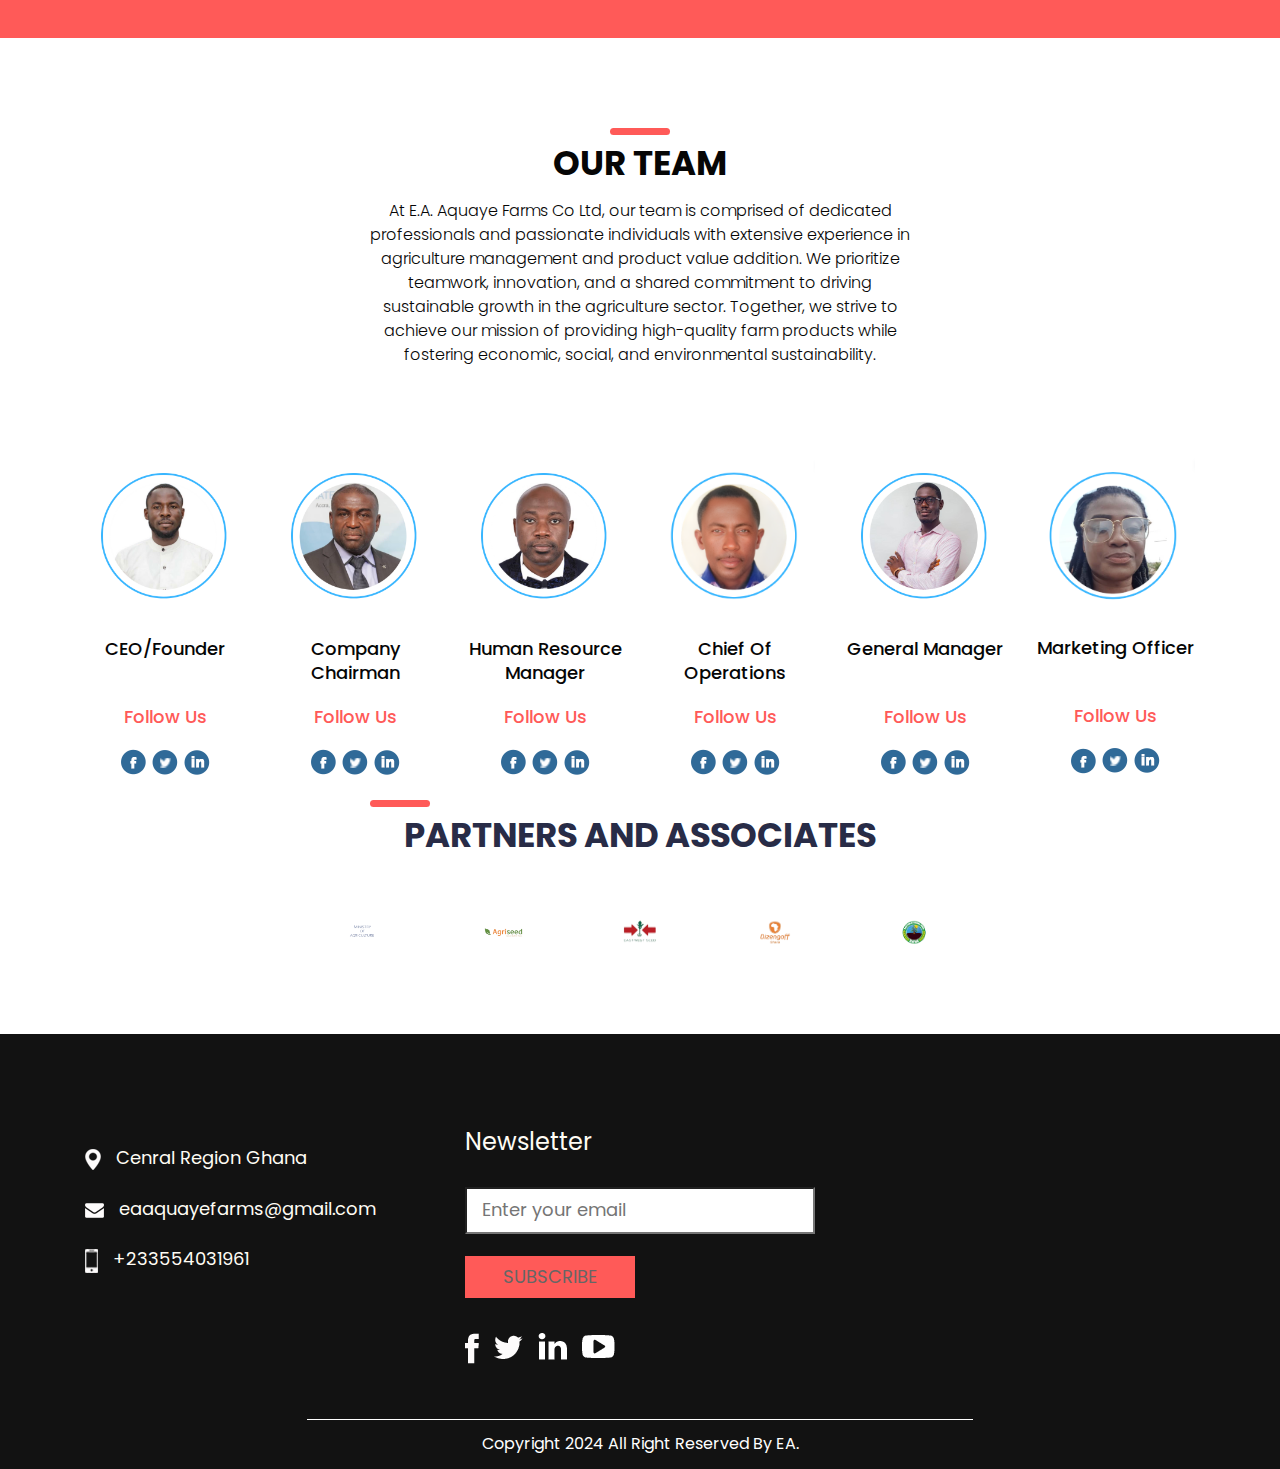
==== commit d98d2b31: "updated final" ====
--- a/index.html
+++ b/index.html
@@ -36,7 +36,7 @@
 
 <body>
   <div id="myButton" class="whatsapp-icon">
-    <a href="https://wa.me/" target="_blank" class="whatsapp-link">
+    <a href="https://wa.me/+233554031961" target="_blank" class="whatsapp-link">
       <img src="images/whatsapp.svg" alt="WhatsApp Icon">
     </a>
     <!-- <div class="fake-chat" id="fakeChat">
@@ -451,7 +451,7 @@
               Ghana</span></div>
           <div class="location_text"><img src="images/mail-icon.png"><span
               class="padding_left_15">eaaquayefarms@gmail.com</span></div>
-          <div class="location_text"><img src="images/call-icon.png"><span class="padding_left_15">+233553395907</span>
+          <div class="location_text"><img src="images/call-icon.png"><span class="padding_left_15">+233554031961</span>
           </div>
 
         </div>
